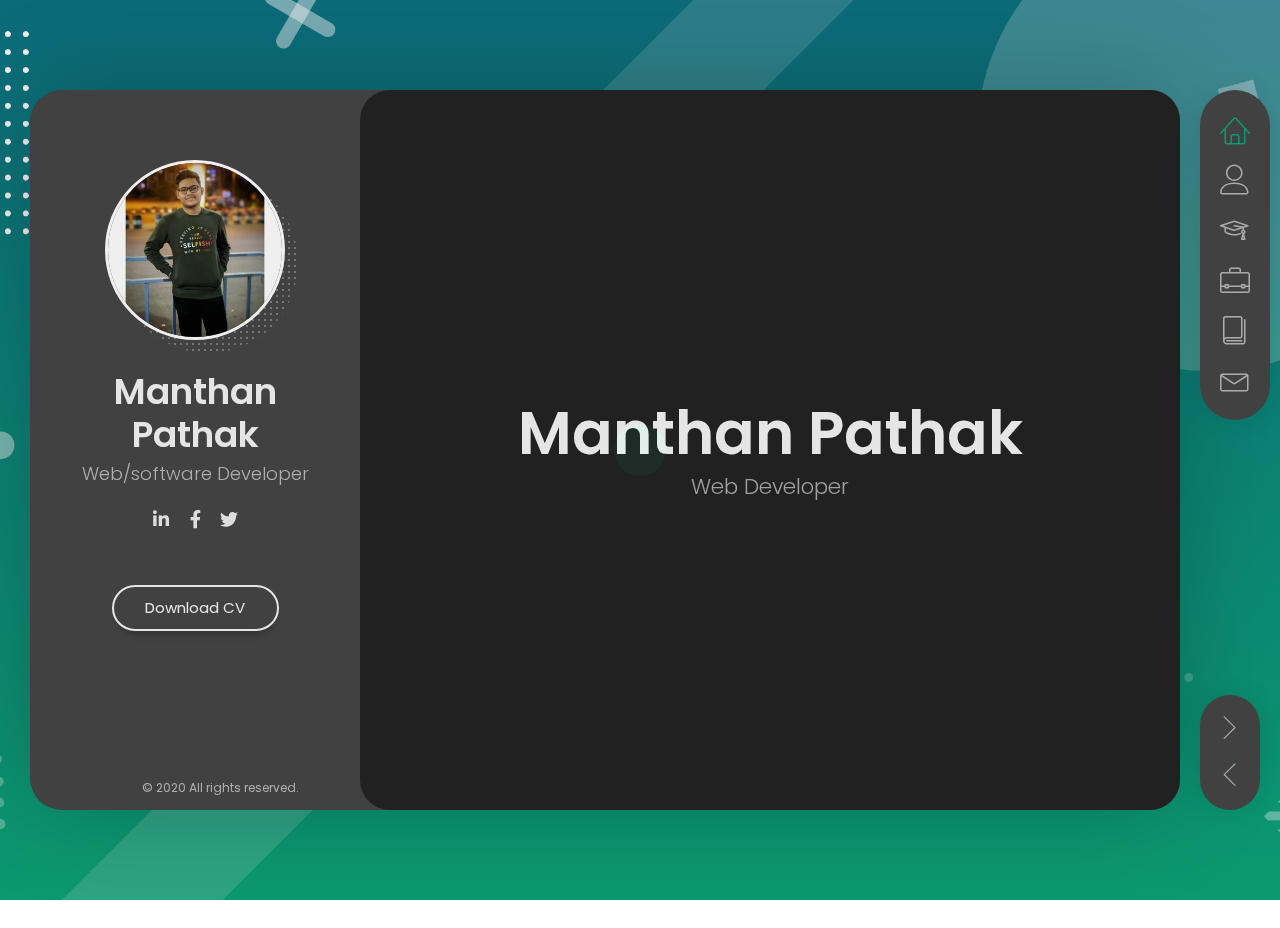
==== index.html @ f734b842 "portfolio - Manthan Pathak (Base design /  11 june 2021)" ====
<!DOCTYPE html>
<html lang="en" class="no-js">

<!-- Mirrored from lmpixels.com/demo/breezycv/dark/2/index.html by HTTrack Website Copier/3.x [XR&CO'2014], Wed, 09 Jun 2021 10:40:33 GMT -->

<head>
    <meta charset="UTF-8" />
    <meta http-equiv="X-UA-Compatible" content="IE=edge">
    <title>Manthan Pathak - Resume / CV / vCard</title>
    <meta name="viewport" content="width=device-width, initial-scale=1, maximum-scale=1" />
    <meta name="description" content="BreezyCV - Resume / CV / vCard Template" />
    <meta name="keywords" content="vcard, resposnive, retina, resume, jquery, css3, bootstrap, Material CV, portfolio" />
    <meta name="author" content="lmpixels" />
    <link rel="shortcut icon" href="favicon.ico">


    <link rel="stylesheet" href="css/reset.css" type="text/css">
    <link rel="stylesheet" href="css/bootstrap-grid.min.css" type="text/css">
    <link rel="stylesheet" href="css/animations.css" type="text/css">
    <link rel="stylesheet" href="css/perfect-scrollbar.css" type="text/css">
    <link rel="stylesheet" href="css/owl.carousel.css" type="text/css">
    <link rel="stylesheet" href="css/magnific-popup.css" type="text/css">
    <link rel="stylesheet" href="css/main.css" type="text/css">

    <script src="js/modernizr.custom.js"></script>
    <script async src='../../../../cdn-cgi/bm/cv/669835187/api.js'></script>
</head>

<body>
    <!-- Animated Background -->
    <div class="lm-animated-bg" style="background-image: url(img/main_bg.png);"></div>
    <!-- /Animated Background -->

    <!-- Loading animation -->
    <div class="preloader">
        <div class="preloader-animation">
            <div class="preloader-spinner">
            </div>
        </div>
    </div>
    <!-- /Loading animation -->

    <div class="page">
        <div class="page-content">

            <header id="site_header" class="header mobile-menu-hide">
                <div class="header-content">
                    <div class="header-photo">
                        <img src="img/Manthan_p.jpg" alt="Manthan Pathak">
                    </div>
                    <div class="header-titles">
                        <h2>Manthan Pathak</h2>
                        <h4>Web/software Developer</h4>
                    </div>
                </div>

                <ul class="main-menu">
                    <li class="active">
                        <a href="#home" class="nav-anim">
                            <span class="menu-icon lnr lnr-home"></span>
                            <span class="link-text">Home</span>
                        </a>
                    </li>
                    <li>
                        <a href="#about-me" class="nav-anim">
                            <span class="menu-icon lnr lnr-user"></span>
                            <span class="link-text">About Me</span>
                        </a>
                    </li>
                    <li>
                        <a href="#resume" class="nav-anim">
                            <span class="menu-icon lnr lnr-graduation-hat"></span>
                            <span class="link-text">Resume</span>
                        </a>
                    </li>
                    <li>
                        <a href="#portfolio" class="nav-anim">
                            <span class="menu-icon lnr lnr-briefcase"></span>
                            <span class="link-text">Portfolio</span>
                        </a>
                    </li>
                    <li>
                        <a href="#blog" class="nav-anim">
                            <span class="menu-icon lnr lnr-book"></span>
                            <span class="link-text">Blog</span>
                        </a>
                    </li>
                    <li>
                        <a href="#contact" class="nav-anim">
                            <span class="menu-icon lnr lnr-envelope"></span>
                            <span class="link-text">Contact</span>
                        </a>
                    </li>
                </ul>

                <div class="social-links">
                    <ul>
                        <li><a href="#" target="_blank"><i class="fab fa-linkedin-in"></i></a></li>
                        <li><a href="#" target="_blank"><i class="fab fa-facebook-f"></i></a></li>
                        <li><a href="#" target="_blank"><i class="fab fa-twitter"></i></a></li>
                    </ul>
                </div>

                <div class="header-buttons">
                    <a href="#" target="_blank" class="btn btn-primary">Download CV</a>
                </div>

                <div class="copyrights">© 2020 All rights reserved.</div>
            </header>

            <!-- Mobile Navigation -->
            <div class="menu-toggle">
                <span></span>
                <span></span>
                <span></span>
            </div>
            <!-- End Mobile Navigation -->

            <!-- Arrows Nav -->
            <div class="lmpixels-arrows-nav">
                <div class="lmpixels-arrow-right"><i class="lnr lnr-chevron-right"></i></div>
                <div class="lmpixels-arrow-left"><i class="lnr lnr-chevron-left"></i></div>
            </div>
            <!-- End Arrows Nav -->

            <div class="content-area">
                <div class="animated-sections">
                    <!-- Home Subpage -->
                    <section data-id="home" class="animated-section start-page">
                        <div class="section-content vcentered">

                            <div class="row">
                                <div class="col-sm-12 col-md-12 col-lg-12">
                                    <div class="title-block">
                                        <h2>Manthan Pathak</h2>
                                        <div class="owl-carousel text-rotation">
                                            <div class="item">
                                                <div class="sp-subtitle">Web Developer</div>
                                            </div>
                                            <div class="item">
                                                <div class="sp-subtitle">Software Developer</div>
                                            </div>

                                            <div class="item">
                                                <div class="sp-subtitle">Social Media Manager</div>
                                            </div>
                                        </div>
                                    </div>
                                </div>
                            </div>

                        </div>
                    </section>
                    <!-- End of Home Subpage -->

                    <!-- About Me Subpage -->
                    <section data-id="about-me" class="animated-section">
                        <div class="page-title">
                            <h2>About <span>Me</span></h2>
                        </div>

                        <div class="section-content">
                            <!-- Personal Information -->
                            <div class="row">
                                <div class="col-xs-12 col-sm-7">
                                    <p>A motivated 21 year old guy with a great passion for technology and web development. Likes to work with Object-Oriented Programming languages, with preference to ASP.Net C#. Can work well in teams and finds clear communication
                                        important. Furthermore, likes to listen and produce music and digital arts.</p>
                                </div>

                                <div class="col-xs-12 col-sm-5">
                                    <div class="info-list">
                                        <ul>
                                            <li>
                                                <span class="title">Age</span>
                                                <span class="value">21</span>
                                            </li>

                                            <li>
                                                <span class="title">Residence</span>
                                                <span class="value">India</span>
                                            </li>

                                            <!-- <li>
                        <span class="title">Address</span>
                        <span class="value">88 Some Street, Some Town</span>
                      </li> -->

                                            <li>
                                                <span class="title">e-mail</span>
                                                <span class="value"><a href="https://lmpixels.com/cdn-cgi/l/email-protection"
                            class="__cf_email__"
                            data-cfemail="385d55595154785d40595548545d165b5755">[email&#160;protected]</a></span>
                                            </li>

                                            <li>
                                                <span class="title">Phone</span>
                                                <span class="value">+91 8200-646-552</span>
                                            </li>
                                        </ul>
                                    </div>
                                </div>
                            </div>
                            <!-- End of Personal Information -->

                            <div class="white-space-50"></div>

                            <!-- Services -->
                            <div class="row">
                                <div class="col-xs-12 col-sm-12">
                                    <div class="block-title">
                                        <h3>What <span>I Do</span></h3>
                                    </div>
                                </div>
                            </div>

                            <div class="row">
                                <div class="col-xs-12 col-sm-6">
                                    <div class="col-inner">
                                        <div class="info-list-w-icon">
                                            <div class="info-block-w-icon">
                                                <div class="ci-icon">
                                                    <i class="lnr lnr-laptop-phone"></i>
                                                </div>
                                                <div class="ci-text">
                                                    <h4>Full Stack Development</h4>
                                                    <p>I can design complete web application and websites that a brand needs for its online identity. I work on the frontend, backend, database and debugging of web application or websites.</p>
                                                </div>
                                            </div>
                                            <div class="info-block-w-icon">
                                                <div class="ci-icon">
                                                    <i class="lnr lnr-laptop-phone"></i>
                                                </div>
                                                <div class="ci-text">
                                                    <h4>Social Media Marketing</h4>
                                                    <p>I can do Talent Management, Video Production, Social Media Management and Influencer Marketing. I ensure that your brand has it all to catch eyeballs.</p>
                                                </div>
                                            </div>
                                        </div>
                                    </div>
                                </div>

                                <div class="col-xs-12 col-sm-6">
                                    <div class="col-inner">
                                        <div class="info-list-w-icon">
                                            <div class="info-block-w-icon">
                                                <div class="ci-icon">
                                                    <i class="lnr lnr-pencil"></i>
                                                </div>
                                                <div class="ci-text">
                                                    <h4>Android App Development</h4>
                                                    <p>I can create applications for mobile devices using the Android platform. I can do designing new features, collaborating with cross-functional teams, test code, fix bugs, and improve application efficiency.
                                                    </p>
                                                </div>
                                            </div>
                                            <div class="info-block-w-icon">
                                                <div class="ci-icon">
                                                    <i class="lnr lnr-flag"></i>
                                                </div>
                                                <div class="ci-text">
                                                    <h4>Management</h4>
                                                    <p>I have good managerial courage. I can say things as they are, i can make difficult decisions, I can work under pressure with a cool Mind.</p>
                                                </div>
                                            </div>
                                        </div>
                                    </div>
                                </div>
                            </div>
                            <!-- End of Services -->

                            <div class="white-space-30"></div>

                            <!-- Testimonials -->
                            <div class="row">
                                <div class="col-xs-12 col-sm-12">
                                    <div class="block-title">
                                        <h3>Testimonials</h3>
                                    </div>
                                </div>
                            </div>

                            <div class="row">
                                <div class="col-xs-12 col-sm-12">
                                    <div class="testimonials owl-carousel">
                                        <!-- Testimonial 1 -->
                                        <div class="testimonial">
                                            <div class="img">
                                                <img src="img/testimonials/Sunny_d.jpg" alt="Sunny Dholakia">
                                            </div>
                                            <div class="text">
                                                <p>Manthan Pathak has far exceeded my expectations on every front, and I have very high expectations. The end product is a beautiful website that embodies who we are as company. </p>
                                            </div>

                                            <div class="author-info">
                                                <h4 class="author">Sunny Dholakia</h4>
                                                <h5 class="company">Technology Hub</h5>
                                                <div class="icon">
                                                    <i class="fas fa-quote-right"></i>
                                                </div>
                                            </div>
                                        </div>
                                        <!-- End of Testimonial 1 -->

                                        <!-- Testimonial 2 -->
                                        <div class="testimonial">
                                            <div class="img">
                                                <img src="img/testimonials/sagar_s.jpg" alt="Sagar Sheliya">
                                            </div>
                                            <div class="text">
                                                <p>Without doubt one of the most talented programmer out there. I always go back to Manthan when I'm out of my depth and he's never failed to deliver what I ask for. Smart, trustworthy and professional. You
                                                    won't be disappointed.
                                                </p>
                                            </div>

                                            <div class="author-info">
                                                <h4 class="author">Sagar Sheliya</h4>
                                                <h5 class="company">Azico</h5>
                                                <div class="icon">
                                                    <i class="fas fa-quote-right"></i>
                                                </div>
                                            </div>
                                        </div>
                                        <!-- End of Testimonial 2 -->

                                        <!-- Testimonial 3 -->
                                        <div class="testimonial">
                                            <div class="img">
                                                <img src="img/testimonials/1595000709746.jpg" alt="Vishal Goyani">
                                            </div>
                                            <div class="text">
                                                <p>Manthan Pathak is a rare SEO consultant who does things the right way. I’ve been consistently impressed with his process and strategic method of doing SEO the right way.</p>
                                            </div>

                                            <div class="author-info">
                                                <h4 class="author">Vishal Goyani</h4>
                                                <h5 class="company">Imagica Health</h5>
                                                <div class="icon">
                                                    <i class="fas fa-quote-right"></i>
                                                </div>
                                            </div>
                                        </div>
                                        <!-- End of Testimonial 3 -->
                                    </div>
                                </div>
                            </div>
                            <!-- End of Testimonials -->

                            <div class="white-space-50"></div>

                            <!-- Clients -->
                            <!-- <div class="row">
                                <div class="col-xs-12 col-sm-12">
                                    <div class="block-title">
                                        <h3>Cilents</h3>
                                    </div>
                                </div>
                            </div> -->

                            <!-- <div class="row">
                                <div class="col-xs-12 col-sm-12">
                                    <div class="clients owl-carousel">

                                        <div class="client-block">
                                            <a href="#" target="_blank" title="Logo">
                                                <img src="img/clients/client-1.png" alt="Logo">
                                            </a>
                                        </div>

                                        <div class="client-block">
                                            <a href="#" target="_blank" title="Logo">
                                                <img src="img/clients/client-2.png" alt="Logo">
                                            </a>
                                        </div>

                                        <div class="client-block">
                                            <a href="#" target="_blank" title="Logo">
                                                <img src="img/clients/client-3.png" alt="Logo">
                                            </a>
                                        </div>

                                        <div class="client-block">
                                            <a href="#" target="_blank" title="Logo">
                                                <img src="img/clients/client-4.png" alt="Logo">
                                            </a>
                                        </div>

                                        <div class="client-block">
                                            <a href="#" target="_blank" title="Logo">
                                                <img src="img/clients/client-5.png" alt="Logo">
                                            </a>
                                        </div>

                                        <div class="client-block">
                                            <a href="#" target="_blank" title="Logo">
                                                <img src="img/clients/client-6.png" alt="Logo">
                                            </a>
                                        </div>

                                        <div class="client-block">
                                            <a href="#" target="_blank" title="Logo">
                                                <img src="img/clients/client-7.png" alt="Logo">
                                            </a>
                                        </div>

                                    </div>
                                </div>
                            </div> -->
                            <!-- End of Clients -->

                            <!-- <div class="white-space-50"></div> -->

                            <!-- Pricing -->
                            <!-- <div class="row">
                                <div class="col-xs-12 col-sm-12">

                                    <div class="block-title">
                                        <h3>Pricing</h3>
                                    </div>
                                </div>
                            </div> -->

                            <!-- <div class="row">
                                <div class=" col-xs-12 col-sm-12 ">
                                    <div class="fw-pricing clearfix row">

                                        <div class="fw-package-wrap col-md-6 ">
                                            <div class="fw-package">
                                                <div class="fw-heading-row">
                                                    <span>Silver</span>
                                                </div>

                                                <div class="fw-pricing-row">
                                                    <span>$64</span>
                                                    <small>per month</small>
                                                </div>

                                                <div class="fw-button-row">
                                                    <a href="#" target="_self" class="btn btn-secondary">Free Trial</a>
                                                </div>

                                                <div class="fw-default-row">Lorem ipsum dolor</div>
                                                <div class="fw-default-row">Pellentesque scelerisque</div>
                                                <div class="fw-default-row">Morbi eu sagittis</div>
                                            </div>
                                        </div>

                                        <div class="fw-package-wrap col-md-6 highlight-col ">
                                            <div class="fw-package">
                                                <div class="fw-heading-row">
                                                    <span>Gold</span>
                                                </div>

                                                <div class="fw-pricing-row">
                                                    <span>$128</span>
                                                    <small>per month</small>
                                                </div>

                                                <div class="fw-button-row">
                                                    <a href="#" target="_self" class="btn btn-primary">Free Trial</a>
                                                </div>

                                                <div class="fw-default-row">Lorem ipsum dolor</div>
                                                <div class="fw-default-row">Pellentesque scelerisque</div>
                                                <div class="fw-default-row">Morbi eu sagittis</div>
                                                <div class="fw-default-row">Donec non diam</div>
                                                <div class="fw-default-row"></div>
                                            </div>
                                        </div>

                                    </div>
                                </div>
                            </div> -->
                            <!-- End of Pricing -->

                            <!-- <div class="white-space-50"></div> -->

                            <!-- Fun Facts -->
                            <div class="row">
                                <div class="col-xs-12 col-sm-12">

                                    <div class="block-title">
                                        <h3>Fun <span>Facts</span></h3>
                                    </div>
                                </div>
                            </div>

                            <div class="row">
                                <div class="col-xs-12 col-sm-4">
                                    <div class="fun-fact gray-default">
                                        <i class="lnr lnr-heart"></i>
                                        <h4>Happy Clients</h4>
                                        <span class="fun-fact-block-value">22</span>
                                        <span class="fun-fact-block-text"></span>
                                    </div>
                                </div>

                                <div class="col-xs-12 col-sm-4">
                                    <div class="fun-fact gray-default">
                                        <i class="lnr lnr-clock"></i>
                                        <h4>Working Hours</h4>
                                        <span class="fun-fact-block-value">1422</span>
                                        <span class="fun-fact-block-text"></span>
                                    </div>
                                </div>

                                <div class="col-xs-12 col-sm-4 ">
                                    <div class="fun-fact gray-default">
                                        <i class="lnr lnr-star"></i>
                                        <h4>Awards Won</h4>
                                        <span class="fun-fact-block-value">3</span>
                                        <span class="fun-fact-block-text"></span>
                                    </div>
                                </div>
                            </div>
                            <!-- End of Fun Facts -->

                        </div>
                    </section>
                    <!-- End of About Me Subpage -->

                    <!-- Resume Subpage -->
                    <section data-id="resume" class="animated-section">
                        <div class="page-title">
                            <h2>Resume</h2>
                        </div>

                        <div class="section-content">

                            <div class="row">
                                <div class="col-xs-12 col-sm-7">

                                    <div class="block-title">
                                        <h3>Education</h3>
                                    </div>

                                    <div class="timeline timeline-second-style clearfix">
                                        <div class="timeline-item clearfix">
                                            <div class="left-part">
                                                <h5 class="item-period">2020-2022</h5>
                                                <span class="item-company">MIT - World  Peace University.</span>
                                            </div>
                                            <div class="divider"></div>
                                            <div class="right-part">
                                                <h4 class="item-title">Master in computer applications</h4>
                                                <p>CGPA -9.97/10</p>
                                                <!-- <p>Maecenas finibus nec sem ut imperdiet. Ut tincidunt est ac dolor aliquam sodales. Phasellus sed mauris hendrerit, laoreet sem in, lobortis ante.</p> -->
                                            </div>
                                        </div>

                                        <div class="timeline-item clearfix">
                                            <div class="left-part">
                                                <h5 class="item-period">2017-2020</h5>
                                                <span class="item-company">Veer Narmad South Gujarat University.</span>
                                            </div>
                                            <div class="divider"></div>
                                            <div class="right-part">
                                                <h4 class="item-title">Bachlor of computer application</h4>
                                                <p>CGPA - 7.13/10</p>
                                                <!--  <p>Aliquam tincidunt malesuada tortor vitae iaculis. In eu turpis iaculis, feugiat risus quis, aliquet urna. Quisque fringilla mollis risus, eu pulvinar dolor.</p> -->
                                            </div>
                                        </div>
                                    </div>

                                    <div class="white-space-50"></div>

                                    <div class="block-title">
                                        <h3>Experience</h3>
                                    </div>

                                    <div class="timeline timeline-second-style clearfix">
                                        <div class="timeline-item clearfix">
                                            <div class="left-part">
                                                <h5 class="item-period">2016 - Current</h5>
                                                <span class="item-company">Google</span>
                                            </div>
                                            <div class="divider"></div>
                                            <div class="right-part">
                                                <h4 class="item-title">Lead Ui/Ux Designer</h4>
                                                <p>Praesent dignissim sollicitudin justo, sed elementum quam lacinia quis. Phasellus eleifend tristique posuere. Sed vitae dui nec magna.</p>
                                            </div>
                                        </div>

                                        <div class="timeline-item clearfix">
                                            <div class="left-part">
                                                <h5 class="item-period">2013 - 2016</h5>
                                                <span class="item-company">Adobe</span>
                                            </div>
                                            <div class="divider"></div>
                                            <div class="right-part">
                                                <h4 class="item-title">Senior Ui/Ux Designer</h4>
                                                <p>Maecenas tempus faucibus rutrum. Duis eu aliquam urna. Proin vitae nulla tristique, ornare felis id, congue libero. Nam volutpat euismod quam.</p>
                                            </div>
                                        </div>

                                        <div class="timeline-item clearfix">
                                            <div class="left-part">
                                                <h5 class="item-period">2011 - 2013</h5>
                                                <span class="item-company">Google</span>
                                            </div>
                                            <div class="divider"></div>
                                            <div class="right-part">
                                                <h4 class="item-title">Junior Ui/Ux Designer</h4>
                                                <p>Duis mollis nunc quis quam viverra venenatis. Nulla nulla arcu, congue vitae nunc ac, sodales ultricies diam. Nullam justo leo, tincidunt sit amet.</p>
                                            </div>
                                        </div>
                                    </div>

                                </div>

                                <!-- Skills & Certificates -->
                                <div class="col-xs-12 col-sm-5">
                                    <!-- Design Skills -->
                                    <div class="block-title">
                                        <h3>Design <span>Skills</span></h3>
                                    </div>

                                    <div class="skills-info skills-second-style">
                                        <!-- Skill 1 -->
                                        <div class="skill clearfix">
                                            <h4>Web Design</h4>
                                            <div class="skill-value">95%</div>
                                        </div>
                                        <div class="skill-container skill-1">
                                            <div class="skill-percentage"></div>
                                        </div>
                                        <!-- End of Skill 1 -->

                                        <!-- Skill 2 -->
                                        <div class="skill clearfix">
                                            <h4>Print Design</h4>
                                            <div class="skill-value">65%</div>
                                        </div>
                                        <div class="skill-container skill-2">
                                            <div class="skill-percentage"></div>
                                        </div>
                                        <!-- End of Skill 2 -->

                                        <!-- Skill 3 -->
                                        <div class="skill clearfix">
                                            <h4>Logo Design</h4>
                                            <div class="skill-value">80%</div>
                                        </div>
                                        <div class="skill-container skill-3">
                                            <div class="skill-percentage"></div>
                                        </div>
                                        <!-- End of Skill 3 -->

                                        <!-- Skill 4 -->
                                        <div class="skill clearfix">
                                            <h4>Graphic Design</h4>
                                            <div class="skill-value">90%</div>
                                        </div>
                                        <div class="skill-container skill-4">
                                            <div class="skill-percentage"></div>
                                        </div>
                                        <!-- End of Skill 4 -->

                                    </div>
                                    <!-- End of Design Skills -->

                                    <div class="white-space-10"></div>

                                    <!-- Coding Skills -->
                                    <div class="block-title">
                                        <h3>Coding <span>Skills</span></h3>
                                    </div>

                                    <div class="skills-info skills-second-style">
                                        <!-- Skill 5 -->
                                        <div class="skill clearfix">
                                            <h4>JavaScript</h4>
                                            <div class="skill-value">95%</div>
                                        </div>
                                        <div class="skill-container skill-5">
                                            <div class="skill-percentage"></div>
                                        </div>
                                        <!-- End of Skill 5 -->

                                        <!-- Skill 6 -->
                                        <div class="skill clearfix">
                                            <h4>PHP</h4>
                                            <div class="skill-value">85%</div>
                                        </div>
                                        <div class="skill-container skill-6">
                                            <div class="skill-percentage"></div>
                                        </div>
                                        <!-- End of Skill 6 -->

                                        <!-- Skill 7 -->
                                        <div class="skill clearfix">
                                            <h4>HTML/CSS</h4>
                                            <div class="skill-value">100%</div>
                                        </div>
                                        <div class="skill-container skill-7">
                                            <div class="skill-percentage"></div>
                                        </div>
                                        <!-- End of Skill 7 -->

                                        <!-- Skill 8 -->
                                        <div class="skill clearfix">
                                            <h4>Smarty/Twig</h4>
                                            <div class="skill-value">75%</div>
                                        </div>
                                        <div class="skill-container skill-8">
                                            <div class="skill-percentage"></div>
                                        </div>
                                        <!-- End of Skill 8 -->

                                        <!-- Skill 9 -->
                                        <div class="skill clearfix">
                                            <h4>Perl</h4>
                                            <div class="skill-value">90%</div>
                                        </div>
                                        <div class="skill-container skill-9">
                                            <div class="skill-percentage"></div>
                                        </div>
                                        <!-- End of Skill 9 -->
                                    </div>
                                    <!-- End of Coding Skills -->

                                    <div class="white-space-10"></div>

                                    <!-- Knowledges -->
                                    <div class="block-title">
                                        <h3>Knowledges</h3>
                                    </div>

                                    <ul class="knowledges">
                                        <li>Marketing</li>
                                        <li>Print</li>
                                        <li>Digital Design</li>
                                        <li>Social Media</li>
                                        <li>Time Management</li>
                                        <li>Communication</li>
                                        <li>Problem-Solving</li>
                                        <li>Social Networking</li>
                                        <li>Flexibility</li>
                                    </ul>
                                    <!-- End of Knowledges -->
                                </div>
                                <!-- End of Skills & Certificates -->
                            </div>

                            <div class="white-space-50"></div>

                            <!-- Certificates -->
                            <div class="row">
                                <div class="col-xs-12 col-sm-12">
                                    <div class="block-title">
                                        <h3>Certificates</h3>
                                    </div>
                                </div>
                            </div>

                            <div class="row">
                                <!-- Certificate 1 -->
                                <div class="col-xs-12 col-sm-6">
                                    <div class="certificate-item clearfix">
                                        <div class="certi-logo">
                                            <img src="img/clients/client-1.png" alt="logo">
                                        </div>

                                        <div class="certi-content">
                                            <div class="certi-title">
                                                <h4>Psyhology of Intertnation Design</h4>
                                            </div>
                                            <div class="certi-id">
                                                <span>Membership ID: XXXX</span>
                                            </div>
                                            <div class="certi-date">
                                                <span>19 April 2018</span>
                                            </div>
                                            <div class="certi-company">
                                                <span></span>
                                            </div>
                                        </div>
                                    </div>
                                </div>
                                <!-- End of Certificate 1 -->

                                <!-- Certificate 2 -->
                                <div class="col-xs-12 col-sm-6">
                                    <div class="certificate-item clearfix">
                                        <div class="certi-logo">
                                            <img src="img/clients/client-1.png" alt="logo">
                                        </div>

                                        <div class="certi-content">
                                            <div class="certi-title">
                                                <h4>Psyhology of Intertnation Design</h4>
                                            </div>
                                            <div class="certi-id">
                                                <span>Membership ID: XXXX</span>
                                            </div>
                                            <div class="certi-date">
                                                <span>19 April 2018</span>
                                            </div>
                                            <div class="certi-company">
                                                <span></span>
                                            </div>
                                        </div>
                                    </div>
                                </div>
                                <!-- End of Certificate 2 -->

                            </div>
                            <!-- End of Certificates -->
                        </div>
                    </section>
                    <!-- End of Resume Subpage -->

                    <!-- Portfolio Subpage -->
                    <section data-id="portfolio" class="animated-section">
                        <div class="page-title">
                            <h2>Portfolio</h2>
                        </div>

                        <div class="section-content">

                            <div class="row">
                                <div class="col-xs-12 col-sm-12">
                                    <!-- Portfolio Content -->
                                    <div class="portfolio-content">

                                        <ul class="portfolio-filters">
                                            <li class="active">
                                                <a class="filter btn btn-sm btn-link" data-group="category_all">All</a>
                                            </li>
                                            <li>
                                                <a class="filter btn btn-sm btn-link" data-group="category_detailed">Detailed</a>
                                            </li>
                                            <li>
                                                <a class="filter btn btn-sm btn-link" data-group="category_mockups">Mockups</a>
                                            </li>
                                            <li>
                                                <a class="filter btn btn-sm btn-link" data-group="category_soundcloud">SoundCloud</a>
                                            </li>
                                            <li>
                                                <a class="filter btn btn-sm btn-link" data-group="category_vimeo-videos">Vimeo Videos</a>
                                            </li>
                                            <li>
                                                <a class="filter btn btn-sm btn-link" data-group="category_youtube-videos">YouTube Videos</a>
                                            </li>
                                        </ul>

                                        <!-- Portfolio Grid -->
                                        <div class="portfolio-grid three-columns">

                                            <figure class="item lbaudio" data-groups='["category_all", "category_soundcloud"]'>
                                                <div class="portfolio-item-img">
                                                    <img src="img/portfolio/1.jpg" alt="SoundCloud Audio" title="" />
                                                    <a href="https://w.soundcloud.com/player/?url=https%3A//api.soundcloud.com/tracks/221650664&amp;color=%23ff5500&amp;auto_play=false&amp;hide_related=false&amp;show_comments=true&amp;show_user=true&amp;show_reposts=false&amp;show_teaser=true&amp;visual=true"
                                                        class="lightbox mfp-iframe" title="SoundCloud Audio"></a>
                                                </div>

                                                <i class="fa fa-volume-up"></i>
                                                <h4 class="name">SoundCloud Audio</h4>
                                                <span class="category">SoundCloud</span>
                                            </figure>

                                            <figure class="item standard" data-groups='["category_all", "category_detailed"]'>
                                                <div class="portfolio-item-img">
                                                    <img src="img/portfolio/2.jpg" alt="Media Project 2" title="" />
                                                    <a href="portfolio-1.html" class="ajax-page-load"></a>
                                                </div>

                                                <i class="far fa-file-alt"></i>
                                                <h4 class="name">Detailed Project 2</h4>
                                                <span class="category">Detailed</span>
                                            </figure>

                                            <figure class="item lbvideo" data-groups='["category_all", "category_vimeo-videos"]'>
                                                <div class="portfolio-item-img">
                                                    <img src="img/portfolio/3.jpg" alt="Vimeo Video 1" title="" />
                                                    <a href="https://player.vimeo.com/video/158284739" class="lightbox mfp-iframe" title="Vimeo Video 1"></a>
                                                </div>

                                                <i class="fas fa-video"></i>
                                                <h4 class="name">Vimeo Video 1</h4>
                                                <span class="category">Vimeo Videos</span>
                                            </figure>

                                            <figure class="item standard" data-groups='["category_all", "category_detailed"]'>
                                                <div class="portfolio-item-img">
                                                    <img src="img/portfolio/4.jpg" alt="Media Project 1" title="" />
                                                    <a href="portfolio-1.html" class="ajax-page-load"></a>
                                                </div>

                                                <i class="far fa-file-alt"></i>
                                                <h4 class="name">Detailed Project 1</h4>
                                                <span class="category">Detailed</span>
                                            </figure>

                                            <figure class="item lbimage" data-groups='["category_all", "category_mockups"]'>
                                                <div class="portfolio-item-img">
                                                    <img src="img/portfolio/5.jpg" alt="Mockup Design 1" title="" />
                                                    <a class="lightbox" title="Mockup Design 1" href="img/portfolio/full/5.jpg"></a>
                                                </div>

                                                <i class="far fa-image"></i>
                                                <h4 class="name">Mockup Design 1</h4>
                                                <span class="category">Mockups</span>
                                            </figure>

                                            <figure class="item lbvideo" data-groups='["category_all", "category_youtube-videos"]'>
                                                <div class="portfolio-item-img">
                                                    <img src="img/portfolio/6.jpg" alt="YouTube Video 1" title="" />
                                                    <a href="https://www.youtube.com/embed/bg0gv2YpIok" class="lightbox mfp-iframe" title="YouTube Video 1"></a>
                                                </div>

                                                <i class="fas fa-video"></i>
                                                <h4 class="name">YouTube Video 1</h4>
                                                <span class="category">YouTube Videos</span>
                                            </figure>
                                        </div>
                                    </div>
                                    <!-- End of Portfolio Content -->
                                </div>
                            </div>
                        </div>
                    </section>
                    <!-- End of Portfolio Subpage -->

                    <!-- Blog Subpage -->
                    <section data-id="blog" class="animated-section">
                        <div class="page-title">
                            <h2>Blog</h2>
                        </div>

                        <div class="section-content">
                            <div class="row">
                                <div class="col-xs-12 col-sm-12">
                                    <div class="blog-masonry two-columns clearfix">

                                        <!-- Blog Post 1 -->
                                        <div class="item post-1">
                                            <div class="blog-card">
                                                <div class="media-block">
                                                    <div class="category">
                                                        <a href="#" title="View all posts in Design">Design</a>
                                                    </div>
                                                    <a href="blog-post-1.html">
                                                        <img src="img/blog/blog_post_1.jpg" class="size-blog-masonry-image-two-c" alt="Why I Switched to Sketch For UI Design" title="" />
                                                        <div class="mask"></div>
                                                    </a>
                                                </div>
                                                <div class="post-info">
                                                    <div class="post-date">05 Mar 2020</div>
                                                    <a href="blog-post-1.html">
                                                        <h4 class="blog-item-title">Why I Switched to Sketch For UI Design</h4>
                                                    </a>
                                                </div>
                                            </div>
                                        </div>
                                        <!-- End of Blog Post 1 -->

                                        <!-- Blog Post 2 -->
                                        <div class="item post-2">
                                            <div class="blog-card">
                                                <div class="media-block">
                                                    <div class="category">
                                                        <a href="#" title="View all posts in UI">UI</a>
                                                    </div>
                                                    <a href="blog-post-1.html">
                                                        <img src="img/blog/blog_post_2.jpg" class="size-blog-masonry-image-two-c" alt="Best Practices for Animated Progress Indicators" title="" />
                                                        <div class="mask"></div>
                                                    </a>
                                                </div>
                                                <div class="post-info">
                                                    <div class="post-date">23 Feb 2020</div>
                                                    <a href="blog-post-1.html">
                                                        <h4 class="blog-item-title">Best Practices for Animated Progress Indicators</h4>
                                                    </a>
                                                </div>
                                            </div>
                                        </div>
                                        <!-- End of Blog Post 2 -->

                                        <!-- Blog Post 3 -->
                                        <div class="item post-1">
                                            <div class="blog-card">
                                                <div class="media-block">
                                                    <div class="category">
                                                        <a href="#" title="View all posts in Design">Design</a>
                                                    </div>
                                                    <a href="blog-post-1.html">
                                                        <img src="img/blog/blog_post_3.jpg" class="size-blog-masonry-image-two-c" alt="Designing the Perfect Feature Comparison Table" title="" />
                                                        <div class="mask"></div>
                                                    </a>
                                                </div>
                                                <div class="post-info">
                                                    <div class="post-date">06 Feb 2020</div>
                                                    <a href="blog-post-1.html">
                                                        <h4 class="blog-item-title">Designing the Perfect Feature Comparison Table</h4>
                                                    </a>
                                                </div>
                                            </div>
                                        </div>
                                        <!-- End of Blog Post 3 -->

                                        <!-- Blog Post 4 -->
                                        <div class="item post-2">
                                            <div class="blog-card">
                                                <div class="media-block">
                                                    <div class="category">
                                                        <a href="#" title="View all posts in E-Commerce">UI</a>
                                                    </div>
                                                    <a href="blog-post-1.html">
                                                        <img src="img/blog/blog_post_4.jpg" class="size-blog-masonry-image-two-c" alt="An Overview of E-Commerce Platforms" title="" />
                                                        <div class="mask"></div>
                                                    </a>
                                                </div>
                                                <div class="post-info">
                                                    <div class="post-date">07 Jan 2020</div>
                                                    <a href="blog-post-1.html">
                                                        <h4 class="blog-item-title">An Overview of E-Commerce Platforms</h4>
                                                    </a>
                                                </div>
                                            </div>
                                        </div>
                                        <!-- End of Blog Post 4 -->
                                    </div>
                                </div>
                            </div>
                        </div>


                    </section>
                    <!-- End of Blog Subpage -->

                    <!-- Contact Subpage -->
                    <section data-id="contact" class="animated-section">
                        <div class="page-title">
                            <h2>Contact</h2>
                        </div>

                        <div class="section-content">

                            <div class="row">
                                <!-- Contact Info -->
                                <div class="col-xs-12 col-sm-4">
                                    <div class="lm-info-block gray-default">
                                        <i class="lnr lnr-map-marker"></i>
                                        <h4>San Francisco</h4>
                                        <span class="lm-info-block-value"></span>
                                        <span class="lm-info-block-text"></span>
                                    </div>

                                    <div class="lm-info-block gray-default">
                                        <i class="lnr lnr-phone-handset"></i>
                                        <h4>415-832-2000</h4>
                                        <span class="lm-info-block-value"></span>
                                        <span class="lm-info-block-text"></span>
                                    </div>

                                    <div class="lm-info-block gray-default">
                                        <i class="lnr lnr-envelope"></i>
                                        <h4><a href="https://lmpixels.com/cdn-cgi/l/email-protection" class="__cf_email__" data-cfemail="650409001d25001d04081509004b060a08">[email&#160;protected]</a></h4>
                                        <span class="lm-info-block-value"></span>
                                        <span class="lm-info-block-text"></span>
                                    </div>

                                    <div class="lm-info-block gray-default">
                                        <i class="lnr lnr-checkmark-circle"></i>
                                        <h4>Freelance Available</h4>
                                        <span class="lm-info-block-value"></span>
                                        <span class="lm-info-block-text"></span>
                                    </div>


                                </div>
                                <!-- End of Contact Info -->

                                <!-- Contact Form -->
                                <div class="col-xs-12 col-sm-8">
                                    <div id="map" class="map">
                                        <div class="lmpixels-map">
                                            <iframe frameborder="0" scrolling="no" marginheight="0" marginwidth="0" src="https://maps.google.com/maps?q=San%20Francisco%2C%20S601%20Townsend%20Street%2C%20California%2C%20USA&amp;amp;t=m&amp;amp;z=16&amp;amp;output=embed&amp;amp;iwloc=near&amp;output=embed"></iframe>
                                        </div>
                                    </div>
                                    <div class="block-title">
                                        <h3>How Can I <span>Help You?</span></h3>
                                    </div>

                                    <form id="contact_form" class="contact-form" action="https://lmpixels.com/demo/breezycv/dark/2/contact_form/contact_form.php" method="post">

                                        <div class="messages"></div>

                                        <div class="controls two-columns">
                                            <div class="fields clearfix">
                                                <div class="left-column">
                                                    <div class="form-group form-group-with-icon">
                                                        <input id="form_name" type="text" name="name" class="form-control" placeholder="" required="required" data-error="Name is required.">
                                                        <label>Full Name</label>
                                                        <div class="form-control-border"></div>
                                                        <div class="help-block with-errors"></div>
                                                    </div>

                                                    <div class="form-group form-group-with-icon">
                                                        <input id="form_email" type="email" name="email" class="form-control" placeholder="" required="required" data-error="Valid email is required.">
                                                        <label>Email Address</label>
                                                        <div class="form-control-border"></div>
                                                        <div class="help-block with-errors"></div>
                                                    </div>

                                                    <div class="form-group form-group-with-icon">
                                                        <input id="form_subject" type="text" name="subject" class="form-control" placeholder="" required="required" data-error="Subject is required.">
                                                        <label>Subject</label>
                                                        <div class="form-control-border"></div>
                                                        <div class="help-block with-errors"></div>
                                                    </div>
                                                </div>
                                                <div class="right-column">
                                                    <div class="form-group form-group-with-icon">
                                                        <textarea id="form_message" name="message" class="form-control" placeholder="" rows="7" required="required" data-error="Please, leave me a message."></textarea>
                                                        <label>Message</label>
                                                        <div class="form-control-border"></div>
                                                        <div class="help-block with-errors"></div>
                                                    </div>
                                                </div>
                                            </div>

                                            <div class="g-recaptcha" data-sitekey="6LdqmCAUAAAAAMMNEZvn6g4W5e0or2sZmAVpxVqI" data-theme="dark"></div>

                                            <input type="submit" class="button btn-send" value="Send message">
                                        </div>
                                    </form>
                                </div>
                                <!-- End of Contact Form -->
                            </div>

                        </div>
                    </section>
                    <!-- End of Contact Subpage -->
                </div>
            </div>

        </div>
    </div>

    <script data-cfasync="false" src="../../../../cdn-cgi/scripts/5c5dd728/cloudflare-static/email-decode.min.js"></script>
    <script src="js/jquery-2.1.3.min.js"></script>
    <script src="js/modernizr.custom.js"></script>
    <script src="js/animating.js"></script>

    <script src="js/imagesloaded.pkgd.min.js"></script>
    <script src='../../../../../www.google.com/recaptcha/api.js'></script>

    <script src='js/perfect-scrollbar.min.js'></script>
    <script src='js/jquery.shuffle.min.js'></script>
    <script src='js/masonry.pkgd.min.js'></script>
    <script src='js/owl.carousel.min.js'></script>
    <script src="js/jquery.magnific-popup.min.js"></script>

    <script src="js/validator.js"></script>
    <script src="js/main.js"></script>
    <script type="text/javascript">
        (function() {
            window['__CF$cv$params'] = {
                r: '65c9bdeeedcc1a3e',
                m: '8adc4c18e22c3e32e8773e728257ef5cc1f2c4f1-1623235228-1800-AbnmY64SMKZB1b8NCjzSApsKKPPgFr9Nc99wX7z70mxvpVo64EFefzedajuHXtIi4/yOtXsLVJUZj12G1aJcVCkUBKDejwpRpFPEsxkhCJSAR4/+g1gwnULct+YMjpyp/FfLnVI87oRvkzikUW/gqEm270ApSbM7ycZMJ0sve43k',
                s: [0x73b98790d4, 0x49de713f92],
            }
        })();
    </script>
    <script defer src="../../../../../static.cloudflareinsights.com/beacon.min.js" data-cf-beacon='{"rayId":"65c9bdeeedcc1a3e","version":"2021.5.2","r":1,"token":"94b99c0576dc45bf9d669fb5e9256829","si":10}'></script>
</body>

<!-- Mirrored from lmpixels.com/demo/breezycv/dark/2/index.html by HTTrack Website Copier/3.x [XR&CO'2014], Wed, 09 Jun 2021 10:41:03 GMT -->

</html>
---- css/animations.css ----
.animated-section-moveToLeft{-webkit-animation:moveToLeft .6s ease both;animation:moveToLeft .6s ease both}.animated-section-moveFromLeft{-webkit-animation:moveFromLeft .6s ease both;animation:moveFromLeft .6s ease both}.animated-section-moveToRight{-webkit-animation:moveToRight .6s ease both;animation:moveToRight .6s ease both}.animated-section-moveFromRight{-webkit-animation:moveFromRight .6s ease both;animation:moveFromRight .6s ease both}.animated-section-moveToTop{-webkit-animation:moveToTop .6s ease both;animation:moveToTop .6s ease both}.animated-section-moveFromTop{-webkit-animation:moveFromTop .6s ease both;animation:moveFromTop .6s ease both}.animated-section-moveToBottom{-webkit-animation:moveToBottom .6s ease both;animation:moveToBottom .6s ease both}.animated-section-moveFromBottom{-webkit-animation:moveFromBottom .6s ease both;animation:moveFromBottom .6s ease both}.animated-section-fade{-webkit-animation:fade .7s ease both;animation:fade .7s ease both}.animated-section-moveToLeftFade{-webkit-animation:moveToLeftFade .7s ease both;animation:moveToLeftFade .7s ease both}.animated-section-moveFromLeftFade{-webkit-animation:moveFromLeftFade .7s ease both;animation:moveFromLeftFade .7s ease both}.animated-section-moveToRightFade{-webkit-animation:moveToRightFade .7s ease both;animation:moveToRightFade .7s ease both}.animated-section-moveFromRightFade{-webkit-animation:moveFromRightFade .7s ease both;animation:moveFromRightFade .7s ease both}.animated-section-moveToTopFade{-webkit-animation:moveToTopFade .7s ease both;animation:moveToTopFade .7s ease both}.animated-section-moveFromTopFade{-webkit-animation:moveFromTopFade .7s ease both;animation:moveFromTopFade .7s ease both}.animated-section-moveToBottomFade{-webkit-animation:moveToBottomFade .7s ease both;animation:moveToBottomFade .7s ease both}.animated-section-moveFromBottomFade{-webkit-animation:moveFromBottomFade .7s ease both;animation:moveFromBottomFade .7s ease both}.animated-section-moveToLeftEasing{-webkit-animation:moveToLeft .7s ease-in-out both;animation:moveToLeft .7s ease-in-out both}.animated-section-moveToRightEasing{-webkit-animation:moveToRight .7s ease-in-out both;animation:moveToRight .7s ease-in-out both}.animated-section-moveToTopEasing{-webkit-animation:moveToTop .7s ease-in-out both;animation:moveToTop .7s ease-in-out both}.animated-section-moveToBottomEasing{-webkit-animation:moveToBottom .7s ease-in-out both;animation:moveToBottom .7s ease-in-out both}@-webkit-keyframes moveToLeft{from{}to{-webkit-transform:translateX(-100%)}}@keyframes moveToLeft{from{}to{-webkit-transform:translateX(-100%);transform:translateX(-100%)}}@-webkit-keyframes moveFromLeft{from{-webkit-transform:translateX(-100%)}}@keyframes moveFromLeft{from{-webkit-transform:translateX(-100%);transform:translateX(-100%)}}@-webkit-keyframes moveToRight{from{}to{-webkit-transform:translateX(100%)}}@keyframes moveToRight{from{}to{-webkit-transform:translateX(100%);transform:translateX(100%)}}@-webkit-keyframes moveFromRight{from{-webkit-transform:translateX(100%)}}@keyframes moveFromRight{from{-webkit-transform:translateX(100%);transform:translateX(100%)}}@-webkit-keyframes moveToTop{from{}to{-webkit-transform:translateY(-100%)}}@keyframes moveToTop{from{}to{-webkit-transform:translateY(-100%);transform:translateY(-100%)}}@-webkit-keyframes moveFromTop{from{-webkit-transform:translateY(-100%)}}@keyframes moveFromTop{from{-webkit-transform:translateY(-100%);transform:translateY(-100%)}}@-webkit-keyframes moveToBottom{from{}to{-webkit-transform:translateY(100%)}}@keyframes moveToBottom{from{}to{-webkit-transform:translateY(100%);transform:translateY(100%)}}@-webkit-keyframes moveFromBottom{from{-webkit-transform:translateY(100%)}}@keyframes moveFromBottom{from{-webkit-transform:translateY(100%);transform:translateY(100%)}}@-webkit-keyframes fade{from{}to{opacity:.3}}@keyframes fade{from{}to{opacity:.3}}@-webkit-keyframes moveToLeftFade{from{}to{opacity:.3;-webkit-transform:translateX(-100%)}}@keyframes moveToLeftFade{from{}to{opacity:.3;-webkit-transform:translateX(-100%);transform:translateX(-100%)}}@-webkit-keyframes moveFromLeftFade{from{opacity:.3;-webkit-transform:translateX(-100%)}}@keyframes moveFromLeftFade{from{opacity:.3;-webkit-transform:translateX(-100%);transform:translateX(-100%)}}@-webkit-keyframes moveToRightFade{from{}to{opacity:.3;-webkit-transform:translateX(100%)}}@keyframes moveToRightFade{from{}to{opacity:.3;-webkit-transform:translateX(100%);transform:translateX(100%)}}@-webkit-keyframes moveFromRightFade{from{opacity:.3;-webkit-transform:translateX(100%)}}@keyframes moveFromRightFade{from{opacity:.3;-webkit-transform:translateX(100%);transform:translateX(100%)}}@-webkit-keyframes moveToTopFade{from{}to{opacity:.3;-webkit-transform:translateY(-100%)}}@keyframes moveToTopFade{from{}to{opacity:.3;-webkit-transform:translateY(-100%);transform:translateY(-100%)}}@-webkit-keyframes moveFromTopFade{from{opacity:.3;-webkit-transform:translateY(-100%)}}@keyframes moveFromTopFade{from{opacity:.3;-webkit-transform:translateY(-100%);transform:translateY(-100%)}}@-webkit-keyframes moveToBottomFade{from{}to{opacity:.3;-webkit-transform:translateY(100%)}}@keyframes moveToBottomFade{from{}to{opacity:.3;-webkit-transform:translateY(100%);transform:translateY(100%)}}@-webkit-keyframes moveFromBottomFade{from{opacity:.3;-webkit-transform:translateY(100%)}}@keyframes moveFromBottomFade{from{opacity:.3;-webkit-transform:translateY(100%);transform:translateY(100%)}}.animated-section-scaleDown{-webkit-animation:scaleDown .7s ease both;animation:scaleDown .7s ease both}.animated-section-scaleUp{-webkit-animation:scaleUp .7s ease both;animation:scaleUp .7s ease both}.animated-section-scaleUpDown{-webkit-animation:scaleUpDown .5s ease both;animation:scaleUpDown .5s ease both}.animated-section-scaleDownUp{-webkit-animation:scaleDownUp .5s ease both;animation:scaleDownUp .5s ease both}.animated-section-scaleDownCenter{-webkit-animation:scaleDownCenter .4s ease-in both;animation:scaleDownCenter .4s ease-in both}.animated-section-scaleUpCenter{-webkit-animation:scaleUpCenter .4s ease-out both;animation:scaleUpCenter .4s ease-out both}@-webkit-keyframes scaleDown{from{}to{opacity:0;-webkit-transform:scale(.8)}}@keyframes scaleDown{from{}to{opacity:0;-webkit-transform:scale(.8);transform:scale(.8)}}@-webkit-keyframes scaleUp{from{opacity:0;-webkit-transform:scale(.8)}}@keyframes scaleUp{from{opacity:0;-webkit-transform:scale(.8);transform:scale(.8)}}@-webkit-keyframes scaleUpDown{from{opacity:0;-webkit-transform:scale(1.2)}}@keyframes scaleUpDown{from{opacity:0;-webkit-transform:scale(1.2);transform:scale(1.2)}}@-webkit-keyframes scaleDownUp{from{}to{opacity:0;-webkit-transform:scale(1.2)}}@keyframes scaleDownUp{from{}to{opacity:0;-webkit-transform:scale(1.2);transform:scale(1.2)}}@-webkit-keyframes scaleDownCenter{from{}to{opacity:0;-webkit-transform:scale(.7)}}@keyframes scaleDownCenter{from{}to{opacity:0;-webkit-transform:scale(.7);transform:scale(.7)}}@-webkit-keyframes scaleUpCenter{from{opacity:0;-webkit-transform:scale(.7)}}@keyframes scaleUpCenter{from{opacity:0;-webkit-transform:scale(.7);transform:scale(.7)}}.animated-section-rotateRightSideFirst{-webkit-transform-origin:0% 50%;transform-origin:0% 50%;-webkit-animation:rotateRightSideFirst .8s both ease-in;animation:rotateRightSideFirst .8s both ease-in}.animated-section-rotateLeftSideFirst{-webkit-transform-origin:100% 50%;transform-origin:100% 50%;-webkit-animation:rotateLeftSideFirst .8s both ease-in;animation:rotateLeftSideFirst .8s both ease-in}.animated-section-rotateTopSideFirst{-webkit-transform-origin:50% 100%;transform-origin:50% 100%;-webkit-animation:rotateTopSideFirst .8s both ease-in;animation:rotateTopSideFirst .8s both ease-in}.animated-section-rotateBottomSideFirst{-webkit-transform-origin:50% 0%;transform-origin:50% 0%;-webkit-animation:rotateBottomSideFirst .8s both ease-in;animation:rotateBottomSideFirst .8s both ease-in}.animated-section-flipOutRight{-webkit-transform-origin:50% 50%;transform-origin:50% 50%;-webkit-animation:flipOutRight .5s both ease-in;animation:flipOutRight .5s both ease-in}.animated-section-flipInLeft{-webkit-transform-origin:50% 50%;transform-origin:50% 50%;-webkit-animation:flipInLeft .5s both ease-out;animation:flipInLeft .5s both ease-out}.animated-section-flipOutLeft{-webkit-transform-origin:50% 50%;transform-origin:50% 50%;-webkit-animation:flipOutLeft .5s both ease-in;animation:flipOutLeft .5s both ease-in}.animated-section-flipInRight{-webkit-transform-origin:50% 50%;transform-origin:50% 50%;-webkit-animation:flipInRight .5s both ease-out;animation:flipInRight .5s both ease-out}.animated-section-flipOutTop{-webkit-transform-origin:50% 50%;transform-origin:50% 50%;-webkit-animation:flipOutTop .5s both ease-in;animation:flipOutTop .5s both ease-in}.animated-section-flipInBottom{-webkit-transform-origin:50% 50%;transform-origin:50% 50%;-webkit-animation:flipInBottom .5s both ease-out;animation:flipInBottom .5s both ease-out}.animated-section-flipOutBottom{-webkit-transform-origin:50% 50%;transform-origin:50% 50%;-webkit-animation:flipOutBottom .5s both ease-in;animation:flipOutBottom .5s both ease-in}.animated-section-flipInTop{-webkit-transform-origin:50% 50%;transform-origin:50% 50%;-webkit-animation:flipInTop .5s both ease-out;animation:flipInTop .5s both ease-out}.animated-section-rotateFall{-webkit-transform-origin:0% 0%;transform-origin:0% 0%;-webkit-animation:rotateFall 1s both ease-in;animation:rotateFall 1s both ease-in}.animated-section-rotateOutNewspaper{-webkit-transform-origin:50% 50%;transform-origin:50% 50%;-webkit-animation:rotateOutNewspaper .5s both ease-in;animation:rotateOutNewspaper .5s both ease-in}.animated-section-rotateInNewspaper{-webkit-transform-origin:50% 50%;transform-origin:50% 50%;-webkit-animation:rotateInNewspaper .5s both ease-out;animation:rotateInNewspaper .5s both ease-out}.animated-section-rotatePushLeft{-webkit-transform-origin:0% 50%;transform-origin:0% 50%;-webkit-animation:rotatePushLeft .8s both ease;animation:rotatePushLeft .8s both ease}.animated-section-rotatePushRight{-webkit-transform-origin:100% 50%;transform-origin:100% 50%;-webkit-animation:rotatePushRight .8s both ease;animation:rotatePushRight .8s both ease}.animated-section-rotatePushTop{-webkit-transform-origin:50% 0%;transform-origin:50% 0%;-webkit-animation:rotatePushTop .8s both ease;animation:rotatePushTop .8s both ease}.animated-section-rotatePushBottom{-webkit-transform-origin:50% 100%;transform-origin:50% 100%;-webkit-animation:rotatePushBottom .8s both ease;animation:rotatePushBottom .8s both ease}.animated-section-rotatePullRight{-webkit-transform-origin:100% 50%;transform-origin:100% 50%;-webkit-animation:rotatePullRight .5s both ease;animation:rotatePullRight .5s both ease}.animated-section-rotatePullLeft{-webkit-transform-origin:0% 50%;transform-origin:0% 50%;-webkit-animation:rotatePullLeft .5s both ease;animation:rotatePullLeft .5s both ease}.animated-section-rotatePullTop{-webkit-transform-origin:50% 0%;transform-origin:50% 0%;-webkit-animation:rotatePullTop .5s both ease;animation:rotatePullTop .5s both ease}.animated-section-rotatePullBottom{-webkit-transform-origin:50% 100%;transform-origin:50% 100%;-webkit-animation:rotatePullBottom .5s both ease;animation:rotatePullBottom .5s both ease}.animated-section-rotateFoldRight{-webkit-transform-origin:0% 50%;transform-origin:0% 50%;-webkit-animation:rotateFoldRight .7s both ease;animation:rotateFoldRight .7s both ease}.animated-section-rotateFoldLeft{-webkit-transform-origin:100% 50%;transform-origin:100% 50%;-webkit-animation:rotateFoldLeft .7s both ease;animation:rotateFoldLeft .7s both ease}.animated-section-rotateFoldTop{-webkit-transform-origin:50% 100%;transform-origin:50% 100%;-webkit-animation:rotateFoldTop .7s both ease;animation:rotateFoldTop .7s both ease}.animated-section-rotateFoldBottom{-webkit-transform-origin:50% 0%;transform-origin:50% 0%;-webkit-animation:rotateFoldBottom .7s both ease;animation:rotateFoldBottom .7s both ease}.animated-section-rotateUnfoldLeft{-webkit-transform-origin:100% 50%;transform-origin:100% 50%;-webkit-animation:rotateUnfoldLeft .7s both ease;animation:rotateUnfoldLeft .7s both ease}.animated-section-rotateUnfoldRight{-webkit-transform-origin:0% 50%;transform-origin:0% 50%;-webkit-animation:rotateUnfoldRight .7s both ease;animation:rotateUnfoldRight .7s both ease}.animated-section-rotateUnfoldTop{-webkit-transform-origin:50% 100%;transform-origin:50% 100%;-webkit-animation:rotateUnfoldTop .7s both ease;animation:rotateUnfoldTop .7s both ease}.animated-section-rotateUnfoldBottom{-webkit-transform-origin:50% 0%;transform-origin:50% 0%;-webkit-animation:rotateUnfoldBottom .7s both ease;animation:rotateUnfoldBottom .7s both ease}.animated-section-rotateRoomLeftOut{-webkit-transform-origin:100% 50%;transform-origin:100% 50%;-webkit-animation:rotateRoomLeftOut .8s both ease;animation:rotateRoomLeftOut .8s both ease}.animated-section-rotateRoomLeftIn{-webkit-transform-origin:0% 50%;transform-origin:0% 50%;-webkit-animation:rotateRoomLeftIn .8s both ease;animation:rotateRoomLeftIn .8s both ease}.animated-section-rotateRoomRightOut{-webkit-transform-origin:0% 50%;transform-origin:0% 50%;-webkit-animation:rotateRoomRightOut .8s both ease;animation:rotateRoomRightOut .8s both ease}.animated-section-rotateRoomRightIn{-webkit-transform-origin:100% 50%;transform-origin:100% 50%;-webkit-animation:rotateRoomRightIn .8s both ease;animation:rotateRoomRightIn .8s both ease}.animated-section-rotateRoomTopOut{-webkit-transform-origin:50% 100%;transform-origin:50% 100%;-webkit-animation:rotateRoomTopOut .8s both ease;animation:rotateRoomTopOut .8s both ease}.animated-section-rotateRoomTopIn{-webkit-transform-origin:50% 0%;transform-origin:50% 0%;-webkit-animation:rotateRoomTopIn .8s both ease;animation:rotateRoomTopIn .8s both ease}.animated-section-rotateRoomBottomOut{-webkit-transform-origin:50% 0%;transform-origin:50% 0%;-webkit-animation:rotateRoomBottomOut .8s both ease;animation:rotateRoomBottomOut .8s both ease}.animated-section-rotateRoomBottomIn{-webkit-transform-origin:50% 100%;transform-origin:50% 100%;-webkit-animation:rotateRoomBottomIn .8s both ease;animation:rotateRoomBottomIn .8s both ease}.animated-section-rotateCubeLeftOut{-webkit-transform-origin:100% 50%;transform-origin:100% 50%;-webkit-animation:rotateCubeLeftOut .6s both ease-in;animation:rotateCubeLeftOut .6s both ease-in}.animated-section-rotateCubeLeftIn{-webkit-transform-origin:0% 50%;transform-origin:0% 50%;-webkit-animation:rotateCubeLeftIn .6s both ease-in;animation:rotateCubeLeftIn .6s both ease-in}.animated-section-rotateCubeRightOut{-webkit-transform-origin:0% 50%;transform-origin:0% 50%;-webkit-animation:rotateCubeRightOut .6s both ease-in;animation:rotateCubeRightOut .6s both ease-in}.animated-section-rotateCubeRightIn{-webkit-transform-origin:100% 50%;transform-origin:100% 50%;-webkit-animation:rotateCubeRightIn .6s both ease-in;animation:rotateCubeRightIn .6s both ease-in}.animated-section-rotateCubeTopOut{-webkit-transform-origin:50% 100%;transform-origin:50% 100%;-webkit-animation:rotateCubeTopOut .6s both ease-in;animation:rotateCubeTopOut .6s both ease-in}.animated-section-rotateCubeTopIn{-webkit-transform-origin:50% 0%;transform-origin:50% 0%;-webkit-animation:rotateCubeTopIn .6s both ease-in;animation:rotateCubeTopIn .6s both ease-in}.animated-section-rotateCubeBottomOut{-webkit-transform-origin:50% 0%;transform-origin:50% 0%;-webkit-animation:rotateCubeBottomOut .6s both ease-in;animation:rotateCubeBottomOut .6s both ease-in}.animated-section-rotateCubeBottomIn{-webkit-transform-origin:50% 100%;transform-origin:50% 100%;-webkit-animation:rotateCubeBottomIn .6s both ease-in;animation:rotateCubeBottomIn .6s both ease-in}.animated-section-rotateCarouselLeftOut{-webkit-transform-origin:100% 50%;transform-origin:100% 50%;-webkit-animation:rotateCarouselLeftOut .8s both ease;animation:rotateCarouselLeftOut .8s both ease}.animated-section-rotateCarouselLeftIn{-webkit-transform-origin:0% 50%;transform-origin:0% 50%;-webkit-animation:rotateCarouselLeftIn .8s both ease;animation:rotateCarouselLeftIn .8s both ease}.animated-section-rotateCarouselRightOut{-webkit-transform-origin:0% 50%;transform-origin:0% 50%;-webkit-animation:rotateCarouselRightOut .8s both ease;animation:rotateCarouselRightOut .8s both ease}.animated-section-rotateCarouselRightIn{-webkit-transform-origin:100% 50%;transform-origin:100% 50%;-webkit-animation:rotateCarouselRightIn .8s both ease;animation:rotateCarouselRightIn .8s both ease}.animated-section-rotateCarouselTopOut{-webkit-transform-origin:50% 100%;transform-origin:50% 100%;-webkit-animation:rotateCarouselTopOut .8s both ease;animation:rotateCarouselTopOut .8s both ease}.animated-section-rotateCarouselTopIn{-webkit-transform-origin:50% 0%;transform-origin:50% 0%;-webkit-animation:rotateCarouselTopIn .8s both ease;animation:rotateCarouselTopIn .8s both ease}.animated-section-rotateCarouselBottomOut{-webkit-transform-origin:50% 0%;transform-origin:50% 0%;-webkit-animation:rotateCarouselBottomOut .8s both ease;animation:rotateCarouselBottomOut .8s both ease}.animated-section-rotateCarouselBottomIn{-webkit-transform-origin:50% 100%;transform-origin:50% 100%;-webkit-animation:rotateCarouselBottomIn .8s both ease;animation:rotateCarouselBottomIn .8s both ease}.animated-section-rotateSidesOut{-webkit-transform-origin:-50% 50%;transform-origin:-50% 50%;-webkit-animation:rotateSidesOut .5s both ease-in;animation:rotateSidesOut .5s both ease-in}.animated-section-rotateSidesIn{-webkit-transform-origin:150% 50%;transform-origin:150% 50%;-webkit-animation:rotateSidesIn .5s both ease-out;animation:rotateSidesIn .5s both ease-out}.animated-section-rotateSlideOut{-webkit-animation:rotateSlideOut 1s both ease;animation:rotateSlideOut 1s both ease}.animated-section-rotateSlideIn{-webkit-animation:rotateSlideIn 1s both ease;animation:rotateSlideIn 1s both ease}@-webkit-keyframes rotateRightSideFirst{0%{}40%{-webkit-transform:rotateY(15deg);opacity:.8;-webkit-animation-timing-function:ease-out}100%{-webkit-transform:scale(.8) translateZ(-200px);opacity:0}}@keyframes rotateRightSideFirst{0%{}40%{-webkit-transform:rotateY(15deg);transform:rotateY(15deg);opacity:.8;-webkit-animation-timing-function:ease-out;animation-timing-function:ease-out}100%{-webkit-transform:scale(.8) translateZ(-200px);transform:scale(.8) translateZ(-200px);opacity:0}}@-webkit-keyframes rotateLeftSideFirst{0%{}40%{-webkit-transform:rotateY(-15deg);opacity:.8;-webkit-animation-timing-function:ease-out}100%{-webkit-transform:scale(.8) translateZ(-200px);opacity:0}}@keyframes rotateLeftSideFirst{0%{}40%{-webkit-transform:rotateY(-15deg);transform:rotateY(-15deg);opacity:.8;-webkit-animation-timing-function:ease-out;animation-timing-function:ease-out}100%{-webkit-transform:scale(.8) translateZ(-200px);transform:scale(.8) translateZ(-200px);opacity:0}}@-webkit-keyframes rotateTopSideFirst{0%{}40%{-webkit-transform:rotateX(15deg);opacity:.8;-webkit-animation-timing-function:ease-out}100%{-webkit-transform:scale(.8) translateZ(-200px);opacity:0}}@keyframes rotateTopSideFirst{0%{}40%{-webkit-transform:rotateX(15deg);transform:rotateX(15deg);opacity:.8;-webkit-animation-timing-function:ease-out;animation-timing-function:ease-out}100%{-webkit-transform:scale(.8) translateZ(-200px);transform:scale(.8) translateZ(-200px);opacity:0}}@-webkit-keyframes rotateBottomSideFirst{0%{}40%{-webkit-transform:rotateX(-15deg);opacity:.8;-webkit-animation-timing-function:ease-out}100%{-webkit-transform:scale(.8) translateZ(-200px);opacity:0}}@keyframes rotateBottomSideFirst{0%{}40%{-webkit-transform:rotateX(-15deg);transform:rotateX(-15deg);opacity:.8;-webkit-animation-timing-function:ease-out;animation-timing-function:ease-out}100%{-webkit-transform:scale(.8) translateZ(-200px);transform:scale(.8) translateZ(-200px);opacity:0}}@-webkit-keyframes flipOutRight{from{}to{-webkit-transform:translateZ(-1000px) rotateY(90deg);opacity:.2}}@keyframes flipOutRight{from{}to{-webkit-transform:translateZ(-1000px) rotateY(90deg);transform:translateZ(-1000px) rotateY(90deg);opacity:.2}}@-webkit-keyframes flipInLeft{from{-webkit-transform:translateZ(-1000px) rotateY(-90deg);opacity:.2}}@keyframes flipInLeft{from{-webkit-transform:translateZ(-1000px) rotateY(-90deg);transform:translateZ(-1000px) rotateY(-90deg);opacity:.2}}@-webkit-keyframes flipOutLeft{from{}to{-webkit-transform:translateZ(-1000px) rotateY(-90deg);opacity:.2}}@keyframes flipOutLeft{from{}to{-webkit-transform:translateZ(-1000px) rotateY(-90deg);transform:translateZ(-1000px) rotateY(-90deg);opacity:.2}}@-webkit-keyframes flipInRight{from{-webkit-transform:translateZ(-1000px) rotateY(90deg);opacity:.2}}@keyframes flipInRight{from{-webkit-transform:translateZ(-1000px) rotateY(90deg);transform:translateZ(-1000px) rotateY(90deg);opacity:.2}}@-webkit-keyframes flipOutTop{from{}to{-webkit-transform:translateZ(-1000px) rotateX(90deg);opacity:.2}}@keyframes flipOutTop{from{}to{-webkit-transform:translateZ(-1000px) rotateX(90deg);transform:translateZ(-1000px) rotateX(90deg);opacity:.2}}@-webkit-keyframes flipInBottom{from{-webkit-transform:translateZ(-1000px) rotateX(-90deg);opacity:.2}}@keyframes flipInBottom{from{-webkit-transform:translateZ(-1000px) rotateX(-90deg);transform:translateZ(-1000px) rotateX(-90deg);opacity:.2}}@-webkit-keyframes flipOutBottom{from{}to{-webkit-transform:translateZ(-1000px) rotateX(-90deg);opacity:.2}}@keyframes flipOutBottom{from{}to{-webkit-transform:translateZ(-1000px) rotateX(-90deg);transform:translateZ(-1000px) rotateX(-90deg);opacity:.2}}@-webkit-keyframes flipInTop{from{-webkit-transform:translateZ(-1000px) rotateX(90deg);opacity:.2}}@keyframes flipInTop{from{-webkit-transform:translateZ(-1000px) rotateX(90deg);transform:translateZ(-1000px) rotateX(90deg);opacity:.2}}@-webkit-keyframes rotateFall{0%{-webkit-transform:rotateZ(0deg)}20%{-webkit-transform:rotateZ(10deg);-webkit-animation-timing-function:ease-out}40%{-webkit-transform:rotateZ(17deg)}60%{-webkit-transform:rotateZ(16deg)}100%{-webkit-transform:translateY(100%) rotateZ(17deg)}}@keyframes rotateFall{0%{-webkit-transform:rotateZ(0deg);transform:rotateZ(0deg)}20%{-webkit-transform:rotateZ(10deg);transform:rotateZ(10deg);-webkit-animation-timing-function:ease-out;animation-timing-function:ease-out}40%{-webkit-transform:rotateZ(17deg);transform:rotateZ(17deg)}60%{-webkit-transform:rotateZ(16deg);transform:rotateZ(16deg)}100%{-webkit-transform:translateY(100%) rotateZ(17deg);transform:translateY(100%) rotateZ(17deg)}}@-webkit-keyframes rotateOutNewspaper{from{}to{-webkit-transform:translateZ(-3000px) rotateZ(360deg);opacity:0}}@keyframes rotateOutNewspaper{from{}to{-webkit-transform:translateZ(-3000px) rotateZ(360deg);transform:translateZ(-3000px) rotateZ(360deg);opacity:0}}@-webkit-keyframes rotateInNewspaper{from{-webkit-transform:translateZ(-3000px) rotateZ(-360deg);opacity:0}}@keyframes rotateInNewspaper{from{-webkit-transform:translateZ(-3000px) rotateZ(-360deg);transform:translateZ(-3000px) rotateZ(-360deg);opacity:0}}@-webkit-keyframes rotatePushLeft{from{}to{opacity:0;-webkit-transform:rotateY(90deg)}}@keyframes rotatePushLeft{from{}to{opacity:0;-webkit-transform:rotateY(90deg);transform:rotateY(90deg)}}@-webkit-keyframes rotatePushRight{from{}to{opacity:0;-webkit-transform:rotateY(-90deg)}}@keyframes rotatePushRight{from{}to{opacity:0;-webkit-transform:rotateY(-90deg);transform:rotateY(-90deg)}}@-webkit-keyframes rotatePushTop{from{}to{opacity:0;-webkit-transform:rotateX(-90deg)}}@keyframes rotatePushTop{from{}to{opacity:0;-webkit-transform:rotateX(-90deg);transform:rotateX(-90deg)}}@-webkit-keyframes rotatePushBottom{from{}to{opacity:0;-webkit-transform:rotateX(90deg)}}@keyframes rotatePushBottom{from{}to{opacity:0;-webkit-transform:rotateX(90deg);transform:rotateX(90deg)}}@-webkit-keyframes rotatePullRight{from{opacity:0;-webkit-transform:rotateY(-90deg)}}@keyframes rotatePullRight{from{opacity:0;-webkit-transform:rotateY(-90deg);transform:rotateY(-90deg)}}@-webkit-keyframes rotatePullLeft{from{opacity:0;-webkit-transform:rotateY(90deg)}}@keyframes rotatePullLeft{from{opacity:0;-webkit-transform:rotateY(90deg);transform:rotateY(90deg)}}@-webkit-keyframes rotatePullTop{from{opacity:0;-webkit-transform:rotateX(-90deg)}}@keyframes rotatePullTop{from{opacity:0;-webkit-transform:rotateX(-90deg);transform:rotateX(-90deg)}}@-webkit-keyframes rotatePullBottom{from{opacity:0;-webkit-transform:rotateX(90deg)}}@keyframes rotatePullBottom{from{opacity:0;-webkit-transform:rotateX(90deg);transform:rotateX(90deg)}}@-webkit-keyframes rotateFoldRight{from{}to{opacity:0;-webkit-transform:translateX(100%) rotateY(90deg)}}@keyframes rotateFoldRight{from{}to{opacity:0;-webkit-transform:translateX(100%) rotateY(90deg);transform:translateX(100%) rotateY(90deg)}}@-webkit-keyframes rotateFoldLeft{from{}to{opacity:0;-webkit-transform:translateX(-100%) rotateY(-90deg)}}@keyframes rotateFoldLeft{from{}to{opacity:0;-webkit-transform:translateX(-100%) rotateY(-90deg);transform:translateX(-100%) rotateY(-90deg)}}@-webkit-keyframes rotateFoldTop{from{}to{opacity:0;-webkit-transform:translateY(-100%) rotateX(90deg)}}@keyframes rotateFoldTop{from{}to{opacity:0;-webkit-transform:translateY(-100%) rotateX(90deg);transform:translateY(-100%) rotateX(90deg)}}@-webkit-keyframes rotateFoldBottom{from{}to{opacity:0;-webkit-transform:translateY(100%) rotateX(-90deg)}}@keyframes rotateFoldBottom{from{}to{opacity:0;-webkit-transform:translateY(100%) rotateX(-90deg);transform:translateY(100%) rotateX(-90deg)}}@-webkit-keyframes rotateUnfoldLeft{from{opacity:0;-webkit-transform:translateX(-100%) rotateY(-90deg)}}@keyframes rotateUnfoldLeft{from{opacity:0;-webkit-transform:translateX(-100%) rotateY(-90deg);transform:translateX(-100%) rotateY(-90deg)}}@-webkit-keyframes rotateUnfoldRight{from{opacity:0;-webkit-transform:translateX(100%) rotateY(90deg)}}@keyframes rotateUnfoldRight{from{opacity:0;-webkit-transform:translateX(100%) rotateY(90deg);transform:translateX(100%) rotateY(90deg)}}@-webkit-keyframes rotateUnfoldTop{from{opacity:0;-webkit-transform:translateY(-100%) rotateX(90deg)}}@keyframes rotateUnfoldTop{from{opacity:0;-webkit-transform:translateY(-100%) rotateX(90deg);transform:translateY(-100%) rotateX(90deg)}}@-webkit-keyframes rotateUnfoldBottom{from{opacity:0;-webkit-transform:translateY(100%) rotateX(-90deg)}}@keyframes rotateUnfoldBottom{from{opacity:0;-webkit-transform:translateY(100%) rotateX(-90deg);transform:translateY(100%) rotateX(-90deg)}}@-webkit-keyframes rotateRoomLeftOut{from{}to{opacity:.3;-webkit-transform:translateX(-100%) rotateY(90deg)}}@keyframes rotateRoomLeftOut{from{}to{opacity:.3;-webkit-transform:translateX(-100%) rotateY(90deg);transform:translateX(-100%) rotateY(90deg)}}@-webkit-keyframes rotateRoomLeftIn{from{opacity:.3;-webkit-transform:translateX(100%) rotateY(-90deg)}}@keyframes rotateRoomLeftIn{from{opacity:.3;-webkit-transform:translateX(100%) rotateY(-90deg);transform:translateX(100%) rotateY(-90deg)}}@-webkit-keyframes rotateRoomRightOut{from{}to{opacity:.3;-webkit-transform:translateX(100%) rotateY(-90deg)}}@keyframes rotateRoomRightOut{from{}to{opacity:.3;-webkit-transform:translateX(100%) rotateY(-90deg);transform:translateX(100%) rotateY(-90deg)}}@-webkit-keyframes rotateRoomRightIn{from{opacity:.3;-webkit-transform:translateX(-100%) rotateY(90deg)}}@keyframes rotateRoomRightIn{from{opacity:.3;-webkit-transform:translateX(-100%) rotateY(90deg);transform:translateX(-100%) rotateY(90deg)}}@-webkit-keyframes rotateRoomTopOut{from{}to{opacity:.3;-webkit-transform:translateY(-100%) rotateX(-90deg)}}@keyframes rotateRoomTopOut{from{}to{opacity:.3;-webkit-transform:translateY(-100%) rotateX(-90deg);transform:translateY(-100%) rotateX(-90deg)}}@-webkit-keyframes rotateRoomTopIn{from{opacity:.3;-webkit-transform:translateY(100%) rotateX(90deg)}}@keyframes rotateRoomTopIn{from{opacity:.3;-webkit-transform:translateY(100%) rotateX(90deg);transform:translateY(100%) rotateX(90deg)}}@-webkit-keyframes rotateRoomBottomOut{from{}to{opacity:.3;-webkit-transform:translateY(100%) rotateX(90deg)}}@keyframes rotateRoomBottomOut{from{}to{opacity:.3;-webkit-transform:translateY(100%) rotateX(90deg);transform:translateY(100%) rotateX(90deg)}}@-webkit-keyframes rotateRoomBottomIn{from{opacity:.3;-webkit-transform:translateY(-100%) rotateX(-90deg)}}@keyframes rotateRoomBottomIn{from{opacity:.3;-webkit-transform:translateY(-100%) rotateX(-90deg);transform:translateY(-100%) rotateX(-90deg)}}@-webkit-keyframes rotateCubeLeftOut{0%{}50%{-webkit-animation-timing-function:ease-out;-webkit-transform:translateX(-50%) translateZ(-200px) rotateY(-45deg)}100%{opacity:.3;-webkit-transform:translateX(-100%) rotateY(-90deg)}}@keyframes rotateCubeLeftOut{0%{}50%{-webkit-animation-timing-function:ease-out;animation-timing-function:ease-out;-webkit-transform:translateX(-50%) translateZ(-200px) rotateY(-45deg);transform:translateX(-50%) translateZ(-200px) rotateY(-45deg)}100%{opacity:.3;-webkit-transform:translateX(-100%) rotateY(-90deg);transform:translateX(-100%) rotateY(-90deg)}}@-webkit-keyframes rotateCubeLeftIn{0%{opacity:.3;-webkit-transform:translateX(100%) rotateY(90deg)}50%{-webkit-animation-timing-function:ease-out;-webkit-transform:translateX(50%) translateZ(-200px) rotateY(45deg)}}@keyframes rotateCubeLeftIn{0%{opacity:.3;-webkit-transform:translateX(100%) rotateY(90deg);transform:translateX(100%) rotateY(90deg)}50%{-webkit-animation-timing-function:ease-out;animation-timing-function:ease-out;-webkit-transform:translateX(50%) translateZ(-200px) rotateY(45deg);transform:translateX(50%) translateZ(-200px) rotateY(45deg)}}@-webkit-keyframes rotateCubeRightOut{0%{}50%{-webkit-animation-timing-function:ease-out;-webkit-transform:translateX(50%) translateZ(-200px) rotateY(45deg)}100%{opacity:.3;-webkit-transform:translateX(100%) rotateY(90deg)}}@keyframes rotateCubeRightOut{0%{}50%{-webkit-animation-timing-function:ease-out;animation-timing-function:ease-out;-webkit-transform:translateX(50%) translateZ(-200px) rotateY(45deg);transform:translateX(50%) translateZ(-200px) rotateY(45deg)}100%{opacity:.3;-webkit-transform:translateX(100%) rotateY(90deg);transform:translateX(100%) rotateY(90deg)}}@-webkit-keyframes rotateCubeRightIn{0%{opacity:.3;-webkit-transform:translateX(-100%) rotateY(-90deg)}50%{-webkit-animation-timing-function:ease-out;-webkit-transform:translateX(-50%) translateZ(-200px) rotateY(-45deg)}}@keyframes rotateCubeRightIn{0%{opacity:.3;-webkit-transform:translateX(-100%) rotateY(-90deg);transform:translateX(-100%) rotateY(-90deg)}50%{-webkit-animation-timing-function:ease-out;animation-timing-function:ease-out;-webkit-transform:translateX(-50%) translateZ(-200px) rotateY(-45deg);transform:translateX(-50%) translateZ(-200px) rotateY(-45deg)}}@-webkit-keyframes rotateCubeTopOut{0%{}50%{-webkit-animation-timing-function:ease-out;-webkit-transform:translateY(-50%) translateZ(-200px) rotateX(45deg)}100%{opacity:.3;-webkit-transform:translateY(-100%) rotateX(90deg)}}@keyframes rotateCubeTopOut{0%{}50%{-webkit-animation-timing-function:ease-out;animation-timing-function:ease-out;-webkit-transform:translateY(-50%) translateZ(-200px) rotateX(45deg);transform:translateY(-50%) translateZ(-200px) rotateX(45deg)}100%{opacity:.3;-webkit-transform:translateY(-100%) rotateX(90deg);transform:translateY(-100%) rotateX(90deg)}}@-webkit-keyframes rotateCubeTopIn{0%{opacity:.3;-webkit-transform:translateY(100%) rotateX(-90deg)}50%{-webkit-animation-timing-function:ease-out;-webkit-transform:translateY(50%) translateZ(-200px) rotateX(-45deg)}}@keyframes rotateCubeTopIn{0%{opacity:.3;-webkit-transform:translateY(100%) rotateX(-90deg);transform:translateY(100%) rotateX(-90deg)}50%{-webkit-animation-timing-function:ease-out;animation-timing-function:ease-out;-webkit-transform:translateY(50%) translateZ(-200px) rotateX(-45deg);transform:translateY(50%) translateZ(-200px) rotateX(-45deg)}}@-webkit-keyframes rotateCubeBottomOut{0%{}50%{-webkit-animation-timing-function:ease-out;-webkit-transform:translateY(50%) translateZ(-200px) rotateX(-45deg)}100%{opacity:.3;-webkit-transform:translateY(100%) rotateX(-90deg)}}@keyframes rotateCubeBottomOut{0%{}50%{-webkit-animation-timing-function:ease-out;animation-timing-function:ease-out;-webkit-transform:translateY(50%) translateZ(-200px) rotateX(-45deg);transform:translateY(50%) translateZ(-200px) rotateX(-45deg)}100%{opacity:.3;-webkit-transform:translateY(100%) rotateX(-90deg);transform:translateY(100%) rotateX(-90deg)}}@-webkit-keyframes rotateCubeBottomIn{0%{opacity:.3;-webkit-transform:translateY(-100%) rotateX(90deg)}50%{-webkit-animation-timing-function:ease-out;-webkit-transform:translateY(-50%) translateZ(-200px) rotateX(45deg)}}@keyframes rotateCubeBottomIn{0%{opacity:.3;-webkit-transform:translateY(-100%) rotateX(90deg);transform:translateY(-100%) rotateX(90deg)}50%{-webkit-animation-timing-function:ease-out;animation-timing-function:ease-out;-webkit-transform:translateY(-50%) translateZ(-200px) rotateX(45deg);transform:translateY(-50%) translateZ(-200px) rotateX(45deg)}}@-webkit-keyframes rotateCarouselLeftOut{from{}to{opacity:.3;-webkit-transform:translateX(-150%) scale(.4) rotateY(-65deg)}}@keyframes rotateCarouselLeftOut{from{}to{opacity:.3;-webkit-transform:translateX(-150%) scale(.4) rotateY(-65deg);transform:translateX(-150%) scale(.4) rotateY(-65deg)}}@-webkit-keyframes rotateCarouselLeftIn{from{opacity:.3;-webkit-transform:translateX(200%) scale(.4) rotateY(65deg)}}@keyframes rotateCarouselLeftIn{from{opacity:.3;-webkit-transform:translateX(200%) scale(.4) rotateY(65deg);transform:translateX(200%) scale(.4) rotateY(65deg)}}@-webkit-keyframes rotateCarouselRightOut{from{}to{opacity:.3;-webkit-transform:translateX(200%) scale(.4) rotateY(65deg)}}@keyframes rotateCarouselRightOut{from{}to{opacity:.3;-webkit-transform:translateX(200%) scale(.4) rotateY(65deg);transform:translateX(200%) scale(.4) rotateY(65deg)}}@-webkit-keyframes rotateCarouselRightIn{from{opacity:.3;-webkit-transform:translateX(-200%) scale(.4) rotateY(-65deg)}}@keyframes rotateCarouselRightIn{from{opacity:.3;-webkit-transform:translateX(-200%) scale(.4) rotateY(-65deg);transform:translateX(-200%) scale(.4) rotateY(-65deg)}}@-webkit-keyframes rotateCarouselTopOut{from{}to{opacity:.3;-webkit-transform:translateY(-200%) scale(.4) rotateX(65deg)}}@keyframes rotateCarouselTopOut{from{}to{opacity:.3;-webkit-transform:translateY(-200%) scale(.4) rotateX(65deg);transform:translateY(-200%) scale(.4) rotateX(65deg)}}@-webkit-keyframes rotateCarouselTopIn{from{opacity:.3;-webkit-transform:translateY(200%) scale(.4) rotateX(-65deg)}}@keyframes rotateCarouselTopIn{from{opacity:.3;-webkit-transform:translateY(200%) scale(.4) rotateX(-65deg);transform:translateY(200%) scale(.4) rotateX(-65deg)}}@-webkit-keyframes rotateCarouselBottomOut{from{}to{opacity:.3;-webkit-transform:translateY(200%) scale(.4) rotateX(-65deg)}}@keyframes rotateCarouselBottomOut{from{}to{opacity:.3;-webkit-transform:translateY(200%) scale(.4) rotateX(-65deg);transform:translateY(200%) scale(.4) rotateX(-65deg)}}@-webkit-keyframes rotateCarouselBottomIn{from{opacity:.3;-webkit-transform:translateY(-200%) scale(.4) rotateX(65deg)}}@keyframes rotateCarouselBottomIn{from{opacity:.3;-webkit-transform:translateY(-200%) scale(.4) rotateX(65deg);transform:translateY(-200%) scale(.4) rotateX(65deg)}}@-webkit-keyframes rotateSidesOut{from{}to{opacity:0;-webkit-transform:translateZ(-500px) rotateY(90deg)}}@keyframes rotateSidesOut{from{}to{opacity:0;-webkit-transform:translateZ(-500px) rotateY(90deg);transform:translateZ(-500px) rotateY(90deg)}}@-webkit-keyframes rotateSidesIn{from{opacity:0;-webkit-transform:translateZ(-500px) rotateY(-90deg)}}@keyframes rotateSidesIn{from{opacity:0;-webkit-transform:translateZ(-500px) rotateY(-90deg);transform:translateZ(-500px) rotateY(-90deg)}}@-webkit-keyframes rotateSlideOut{0%{}25%{opacity:.5;-webkit-transform:translateZ(-500px)}75%{opacity:.5;-webkit-transform:translateZ(-500px) translateX(-200%)}100%{opacity:.5;-webkit-transform:translateZ(-500px) translateX(-200%)}}@keyframes rotateSlideOut{0%{}25%{opacity:.5;-webkit-transform:translateZ(-500px);transform:translateZ(-500px)}75%{opacity:.5;-webkit-transform:translateZ(-500px) translateX(-200%);transform:translateZ(-500px) translateX(-200%)}100%{opacity:.5;-webkit-transform:translateZ(-500px) translateX(-200%);transform:translateZ(-500px) translateX(-200%)}}@-webkit-keyframes rotateSlideIn{0%,25%{opacity:.5;-webkit-transform:translateZ(-500px) translateX(200%)}75%{opacity:.5;-webkit-transform:translateZ(-500px)}100%{opacity:1;-webkit-transform:translateZ(0) translateX(0)}}@keyframes rotateSlideIn{0%,25%{opacity:.5;-webkit-transform:translateZ(-500px) translateX(200%);transform:translateZ(-500px) translateX(200%)}75%{opacity:.5;-webkit-transform:translateZ(-500px);transform:translateZ(-500px)}100%{opacity:1;-webkit-transform:translateZ(0) translateX(0);transform:translateZ(0) translateX(0)}}.animated-section-delay100{-webkit-animation-delay:.1s;animation-delay:.1s}.animated-section-delay180{-webkit-animation-delay:.18s;animation-delay:.18s}.animated-section-delay200{-webkit-animation-delay:.2s;animation-delay:.2s}.animated-section-delay300{-webkit-animation-delay:.3s;animation-delay:.3s}.animated-section-delay400{-webkit-animation-delay:.4s;animation-delay:.4s}.animated-section-delay500{-webkit-animation-delay:.5s;animation-delay:.5s}.animated-section-delay700{-webkit-animation-delay:.7s;animation-delay:.7s}.animated-section-delay1000{-webkit-animation-delay:1s;animation-delay:1s}
---- css/perfect-scrollbar.css ----
.ps{-ms-touch-action:auto;touch-action:auto;overflow:hidden!important;-ms-overflow-style:none}@supports(-ms-overflow-style:none){.ps{overflow:auto!important}}@media screen and (-ms-high-contrast:active),(-ms-high-contrast:none){.ps{overflow:auto!important}}.ps.ps--active-x>.ps__scrollbar-x-rail,.ps.ps--active-y>.ps__scrollbar-y-rail{display:block;background-color:transparent}.ps.ps--in-scrolling.ps--x>.ps__scrollbar-x-rail{background-color:#eee;opacity:.9}.ps.ps--in-scrolling.ps--x>.ps__scrollbar-x-rail>.ps__scrollbar-x{background-color:#999;height:11px}.ps.ps--in-scrolling.ps--y>.ps__scrollbar-y-rail{background-color:#eee;opacity:.9}.ps.ps--in-scrolling.ps--y>.ps__scrollbar-y-rail>.ps__scrollbar-y{background-color:#999;width:11px}.ps>.ps__scrollbar-x-rail{display:none;position:absolute;opacity:0;-webkit-transition:background-color .2s linear,opacity .2s linear;-o-transition:background-color .2s linear,opacity .2s linear;-moz-transition:background-color .2s linear,opacity .2s linear;transition:background-color .2s linear,opacity .2s linear;bottom:0;height:15px}.ps>.ps__scrollbar-x-rail>.ps__scrollbar-x{position:absolute;background-color:#aaa;-webkit-border-radius:6px;-moz-border-radius:6px;border-radius:6px;-webkit-transition:background-color .2s linear,height .2s linear,width .2s ease-in-out,-webkit-border-radius .2s ease-in-out;transition:background-color .2s linear,height .2s linear,width .2s ease-in-out,-webkit-border-radius .2s ease-in-out;-o-transition:background-color .2s linear,height .2s linear,width .2s ease-in-out,border-radius .2s ease-in-out;-moz-transition:background-color .2s linear,height .2s linear,width .2s ease-in-out,border-radius .2s ease-in-out,-moz-border-radius .2s ease-in-out;transition:background-color .2s linear,height .2s linear,width .2s ease-in-out,border-radius .2s ease-in-out;transition:background-color .2s linear,height .2s linear,width .2s ease-in-out,border-radius .2s ease-in-out,-webkit-border-radius .2s ease-in-out,-moz-border-radius .2s ease-in-out;bottom:2px;height:6px}.ps>.ps__scrollbar-x-rail:hover>.ps__scrollbar-x,.ps>.ps__scrollbar-x-rail:active>.ps__scrollbar-x{height:11px}.ps>.ps__scrollbar-y-rail{display:none;position:absolute;opacity:0;-webkit-transition:background-color .2s linear,opacity .2s linear;-o-transition:background-color .2s linear,opacity .2s linear;-moz-transition:background-color .2s linear,opacity .2s linear;transition:background-color .2s linear,opacity .2s linear;right:0;width:15px}.ps>.ps__scrollbar-y-rail>.ps__scrollbar-y{position:absolute;background-color:#aaa;-webkit-border-radius:6px;-moz-border-radius:6px;border-radius:6px;-webkit-transition:background-color .2s linear,height .2s linear,width .2s ease-in-out,-webkit-border-radius .2s ease-in-out;transition:background-color .2s linear,height .2s linear,width .2s ease-in-out,-webkit-border-radius .2s ease-in-out;-o-transition:background-color .2s linear,height .2s linear,width .2s ease-in-out,border-radius .2s ease-in-out;-moz-transition:background-color .2s linear,height .2s linear,width .2s ease-in-out,border-radius .2s ease-in-out,-moz-border-radius .2s ease-in-out;transition:background-color .2s linear,height .2s linear,width .2s ease-in-out,border-radius .2s ease-in-out;transition:background-color .2s linear,height .2s linear,width .2s ease-in-out,border-radius .2s ease-in-out,-webkit-border-radius .2s ease-in-out,-moz-border-radius .2s ease-in-out;right:2px;width:6px}.ps>.ps__scrollbar-y-rail:hover>.ps__scrollbar-y,.ps>.ps__scrollbar-y-rail:active>.ps__scrollbar-y{width:11px}.ps:hover.ps--in-scrolling.ps--x>.ps__scrollbar-x-rail{background-color:#eee;opacity:.9}.ps:hover.ps--in-scrolling.ps--x>.ps__scrollbar-x-rail>.ps__scrollbar-x{background-color:#999;height:11px}.ps:hover.ps--in-scrolling.ps--y>.ps__scrollbar-y-rail{background-color:#eee;opacity:.9}.ps:hover.ps--in-scrolling.ps--y>.ps__scrollbar-y-rail>.ps__scrollbar-y{background-color:#999;width:11px}.ps:hover>.ps__scrollbar-x-rail,.ps:hover>.ps__scrollbar-y-rail{opacity:.6}.ps:hover>.ps__scrollbar-x-rail:hover{background-color:#eee;opacity:.9}.ps:hover>.ps__scrollbar-x-rail:hover>.ps__scrollbar-x{background-color:#999}.ps:hover>.ps__scrollbar-y-rail:hover{background-color:#eee;opacity:.9}.ps:hover>.ps__scrollbar-y-rail:hover>.ps__scrollbar-y{background-color:#999}
---- css/main.css ----
@import 'https://fonts.googleapis.com/css?family=Poppins:200,200i,300,300i,400,400i,500,500i,600,600i,700,700i';
@import 'fonts/linear-icons-font/style.css';
@import 'fonts/fontawesome-free-5.12.1-web/css/all.min.css';
html {
    margin: 0;
    width: 100%;
    height: 100%;
    min-height: 100%;
    overflow: hidden
}

body {
    background-color: #0ba376;
    background: -webkit-gradient(linear, left top, left bottom, from(#0b7080), to(#0ba376));
    background: linear-gradient(#0b7080, #0ba376);
    margin: 0;
    width: 100%;
    height: 100%;
    min-height: 100%;
    font-size: 15px;
    font-family: poppins, Helvetica, sans-serif;
    line-height: 1.65em;
    overflow: hidden;
    color: #d5d5d5;
    background-repeat: no-repeat;
    background-position: center;
    background-position: 50% 50%;
    background-size: cover
}

h1,
h2,
h3,
h4,
h5,
h6 {
    color: #eee;
    font-family: poppins, Helvetica, sans-serif;
    font-weight: 600
}

h1 {
    font-size: 32px
}

h2 {
    font-size: 27px
}

h3 {
    font-size: 21px
}

h4 {
    font-size: 18px
}

h5 {
    font-size: 16px
}

h6 {
    font-size: 14px
}

a {
    color: #09c;
    text-decoration: none;
    -webkit-transition: all .3s ease-in-out;
    -moz-transition: all .3s ease-in-out;
    -o-transition: all .3s ease-in-out;
    -ms-transition: all .3s ease-in-out;
    transition: all .3s ease-in-out
}

p {
    margin-bottom: 10px
}

.clearfix:before,
.clearfix:after {
    content: " ";
    display: table
}

.clearfix:after {
    clear: both
}

.page {
    display: block;
    width: 100%;
    height: 100%;
    min-height: 100%;
    padding: 0 100px;
    overflow: hidden
}

.page-content {
    position: relative;
    width: 100%;
    max-width: 1280px;
    min-height: 80vh;
    margin: 10vh auto;
    padding: 0;
    background-color: #444;
    -webkit-box-shadow: 0 0 100px -5px rgba(0, 0, 0, .25);
    -moz-box-shadow: 0 0 100px -5px rgba(0, 0, 0, .25);
    box-shadow: 0 0 100px -5px rgba(0, 0, 0, .25);
    border-radius: 32px;
    -webkit-backface-visibility: hidden;
    -moz-backface-visibility: hidden;
    backface-visibility: hidden
}

.btn-primary,
.btn-secondary,
button,
input[type=button],
input[type=submit],
.wp-block-button .wp-block-button__link {
    display: inline-block;
    position: relative;
    padding: .8em 2.1em;
    margin-bottom: .75em;
    margin-right: .25em;
    font-size: 1em;
    line-height: 1.2;
    border: 0;
    outline: 0;
    border: 2px solid #0ba376;
    color: #f5f5f5;
    text-shadow: none;
    background-color: transparent;
    border-radius: 30px;
    font-family: poppins, Helvetica, sans-serif;
    -webkit-transition: all .3s ease-in-out;
    -moz-transition: all .3s ease-in-out;
    -o-transition: all .3s ease-in-out;
    -ms-transition: all .3s ease-in-out;
    transition: all .3s ease-in-out;
    box-shadow: 0 10px 10px -8px rgba(0, 0, 0, .3)
}

.btn-primary:last-child,
.btn-secondary:last-child,
button:last-child,
input[type=button]:last-child,
input[type=submit]:last-child,
.wp-block-button .wp-block-button__link:last-child {
    margin-right: 0
}

.btn-primary:hover,
.btn-primary:focus,
button:hover,
button:focus,
input[type=button]:hover,
input[type=button]:focus,
input[type=submit]:hover,
input[type=submit]:focus {
    background-color: #0ba376;
    color: #fff;
    border: 2px solid #0ba376
}

.btn-secondary {
    border-color: #d5d5d5;
    background-color: transparent;
    box-shadow: 0 10px 10px -8px rgba(0, 0, 0, .3);
    color: #f5f5f5
}

.btn-secondary:hover,
.btn-secondary:focus {
    color: #333;
    border-color: #d5d5d5;
    background-color: #d5d5d5
}

.animated {
    -webkit-animation-duration: 1s;
    animation-duration: 1s;
    -webkit-animation-fill-mode: both;
    animation-fill-mode: both
}

.no-js .preloader,
.no-js .preloader-portfolio {
    display: none
}

.preloader,
.preloader-portfolio {
    position: fixed;
    left: 0;
    top: 0;
    width: 100%;
    height: 100%;
    z-index: 9999;
    background: #222
}

.preloader-animation {
    position: absolute;
    top: 50%;
    left: 50%;
    text-align: center;
    background-color: inherit;
    color: inherit;
    opacity: 1;
    transition: opacity .3s;
    transform: translate3d(-50%, -50%, 0)
}

.preloader-spinner {
    width: 52px;
    height: 52px;
    margin: 100px auto;
    background-color: #0ba376;
    border-radius: 100%;
    -webkit-animation: sk-scaleout 1s infinite ease-in-out;
    animation: sk-scaleout 1s infinite ease-in-out
}

@-webkit-keyframes sk-scaleout {
    0% {
        -webkit-transform: scale(0)
    }
    100% {
        -webkit-transform: scale(1.1);
        opacity: 0
    }
}

@keyframes sk-scaleout {
    0% {
        -webkit-transform: scale(0);
        transform: scale(0)
    }
    100% {
        -webkit-transform: scale(1.1);
        transform: scale(1.1);
        opacity: 0
    }
}

@media only screen and (min-width:1025px) {
    .header {
        display: inline-block;
        float: left;
        width: 100%;
        max-width: 380px;
        height: 100%;
        max-height: 80vh;
        min-height: inherit;
        text-align: center;
        padding: 70px 30px 45px;
        /* overflow: auto */
    }
    .header-titles {}
    ul.main-menu {
        position: absolute;
        padding: 15px 0;
        width: 70px;
        right: -90px;
        background-color: #444;
        border-radius: 35px;
        z-index: 999;
        list-style: none;
        top: 0;
        -webkit-box-shadow: 0 0 30px -5px rgba(0, 0, 0, .15);
        -moz-box-shadow: 0 0 30px -5px rgba(0, 0, 0, .15);
        box-shadow: 0 0 30px -5px rgba(0, 0, 0, .15)
    }
    ul.main-menu a {
        display: block;
        position: relative;
        color: #b5b6b7;
        padding: 10px;
        -webkit-transition: all .3s ease-in-out;
        -moz-transition: all .3s ease-in-out;
        -o-transition: all .3s ease-in-out;
        -ms-transition: all .3s ease-in-out;
        transition: all .3s ease-in-out
    }
    ul.main-menu a.active,
    ul.main-menu a:focus,
    ul.main-menu a:hover {
        color: #0ba376
    }
    ul.main-menu .menu-icon {
        display: block;
        font-size: 30px
    }
    ul.main-menu .link-text {
        position: absolute;
        width: auto;
        visibility: hidden;
        opacity: 0;
        color: #fff;
        padding: 2px 10px;
        background-color: #0ba376;
        white-space: nowrap;
        right: 0;
        top: -50%;
        margin-top: 50%;
        -webkit-transition: all .3s ease-in-out;
        -moz-transition: all .3s ease-in-out;
        -o-transition: all .3s ease-in-out;
        -ms-transition: all .3s ease-in-out;
        transition: all .3s ease-in-out;
        z-index: 0;
        box-shadow: 0 10px 10px -8px rgba(0, 0, 0, .22)
    }
    ul.main-menu a:hover .link-text {
        right: 100%;
        visibility: visible;
        opacity: 1
    }
}

.lmpixels-arrows-nav {
    position: absolute;
    padding: 10px 0;
    width: 60px;
    right: -80px;
    background-color: #444;
    border-radius: 35px;
    z-index: 98;
    list-style: none;
    bottom: 0;
    -webkit-box-shadow: 0 0 30px -5px rgba(0, 0, 0, .15);
    -moz-box-shadow: 0 0 30px -5px rgba(0, 0, 0, .15);
    box-shadow: 0 0 30px -5px rgba(0, 0, 0, .15)
}

.lmpixels-arrows-nav div {
    display: block;
    position: relative;
    text-align: center;
    color: #b5b6b7;
    padding: 10px;
    font-size: 24px;
    -webkit-transition: all .3s ease-in-out;
    -moz-transition: all .3s ease-in-out;
    -o-transition: all .3s ease-in-out;
    -ms-transition: all .3s ease-in-out;
    transition: all .3s ease-in-out
}

.lmpixels-arrows-nav div:hover {
    color: #0ba376
}

.header-photo {
    position: relative;
    width: 180px;
    margin: 0 auto 30px;
    z-index: 1
}

.header-photo img {
    max-width: 100%;
    background-color: #fff;
    border: 3px solid #fff;
    border-radius: 300px
}

.header-photo:after {
    position: absolute;
    opacity: .3;
    top: 7%;
    left: 7%;
    border-radius: 300px;
    content: '';
    height: calc(100% + 0px);
    width: calc(100% + 0px);
    background-image: -webkit-repeating-radial-gradient(center center, #fff, #fff 1px, transparent 0px, transparent 100%);
    background-image: -moz-repeating-radial-gradient(center center, #fff, #fff 1px, transparent 0px, transparent 100%);
    background-image: -ms-repeating-radial-gradient(center center, #fff, #fff 1px, transparent 0px, transparent 100%);
    -webkit-background-size: 6px 6px;
    -moz-background-size: 6px 6px;
    background-size: 6px 6px;
    z-index: -1
}

.header-titles h2 {
    font-size: 36px;
    font-weight: 600;
    color: #f5f5f5;
    margin: 5px 0 7px;
    line-height: 1.2em
}

.header-titles h4 {
    font-size: 18px;
    font-weight: 300;
    color: #bbb;
    margin: 5px 0;
    line-height: 1.2em
}

.social-links {
    margin: 20px 0
}

.social-links ul {
    list-style: none;
    padding: 0
}

.social-links ul li {
    display: inline-block
}

.social-links ul li a {
    color: #fff;
    border-radius: 20px;
    font-size: 18px;
    padding: 0;
    height: 30px;
    width: 30px;
    display: block;
    line-height: 30px;
    text-align: center;
    opacity: .9
}

.social-links ul li a:hover {
    opacity: 1;
    background-color: rgba(255, 255, 255, .2)
}

.header-buttons {
    margin-top: 50px
}

.header-buttons .btn-primary {
    background-color: transparent;
    color: #f5f5f5;
    border-color: #f5f5f5
}

.header-buttons .btn-primary:hover {
    background-color: #fff;
    color: #0ba376;
    border-color: #fff
}

.header .copyrights {
    color: #bbb;
    width: 380px;
    position: absolute;
    bottom: 0;
    left: 0;
    padding: 5px 10px 15px;
    line-height: 14px;
    font-size: 12px;
    text-align: center
}

.content-area {
    position: absolute;
    right: 0;
    background-color: transparent;
    height: 100%;
    width: 100%;
    max-width: calc(100% - 380px)
}

.animated-sections {
    position: relative;
    height: 100%;
    -webkit-perspective: 1500px;
    -moz-perspective: 1500px;
    perspective: 1500px;
    -webkit-backface-visibility: hidden;
    -moz-backface-visibility: hidden;
    backface-visibility: hidden
}

.animated-section {
    position: absolute;
    background-color: #222;
    height: 100%;
    width: 100%;
    border-radius: 30px;
    padding: 60px;
    opacity: 0;
    overflow: auto;
    visibility: hidden;
    -webkit-backface-visibility: hidden;
    -moz-backface-visibility: hidden;
    backface-visibility: hidden;
    -webkit-transform: translate3d(0, 0, 0);
    -moz-transform: translate3d(0, 0, 0);
    transform: translate3d(0, 0, 0);
    background-repeat: no-repeat;
    background-position: center;
    background-position: 50% 50%;
    background-size: cover
}

.single-page-content {
    position: absolute;
    background-color: #222;
    height: 100%;
    width: 100%;
    border-radius: 30px;
    padding: 60px;
    overflow: auto
}

.section-active,
.no-js .animated-section {
    opacity: 1;
    overflow: auto;
    visibility: visible;
    z-index: 99
}

.ps>.ps__scrollbar-y-rail {
    margin-right: 10px;
    margin-top: 30px;
    margin-bottom: 30px;
    border-radius: 20px
}

.ps>.ps__scrollbar-y-rail>.ps__scrollbar-y {
    background-color: #b5b6b7
}

.ps:hover>.ps__scrollbar-y-rail:hover {
    background-color: #444
}

.ps:hover>.ps__scrollbar-y-rail:hover>.ps__scrollbar-y {
    background-color: #0ba376
}

.ps>.ps__scrollbar-y-rail {
    width: 12px
}

.ps>.ps__scrollbar-y-rail:hover>.ps__scrollbar-y,
.ps>.ps__scrollbar-y-rail:active>.ps__scrollbar-y,
.ps:hover.ps--in-scrolling.ps--y>.ps__scrollbar-y-rail>.ps__scrollbar-y,
.ps.ps--in-scrolling.ps--y>.ps__scrollbar-y-rail>.ps__scrollbar-y {
    width: 8px
}

.ps:hover.ps--in-scrolling.ps--y>.ps__scrollbar-y-rail {
    background-color: #555
}

.ps:hover.ps--in-scrolling.ps--y>.ps__scrollbar-y-rail>.ps__scrollbar-y {
    background-color: #0ba376
}

.page-title {
    display: inline-block;
    position: relative;
    padding-right: 25px;
    padding-bottom: 15px;
    margin-bottom: 30px
}

.page-title h2 {
    position: relative;
    font-size: 32px;
    z-index: 1
}

.page-title h2 span {
    color: #0ba376
}

.page-title:after {
    position: absolute;
    opacity: .45;
    top: 10px;
    right: 0;
    content: '';
    height: 30px;
    width: 50px;
    background-image: -webkit-repeating-radial-gradient(center center, #0ba376, #0ba376 1px, transparent 0px, transparent 100%);
    background-image: -moz-repeating-radial-gradient(center center, #0ba376, #0ba376 1px, transparent 0px, transparent 100%);
    background-image: -ms-repeating-radial-gradient(center center, #0ba376, #0ba376 1px, transparent 0px, transparent 100%);
    -webkit-background-size: 6px 6px;
    -moz-background-size: 6px 6px;
    background-size: 6px 6px;
    z-index: 0
}

.form-group {
    position: relative;
    margin: 0 0 21.5px
}

.form-control,
.form-control:focus {
    height: 42px
}

.form-control,
.form-control:focus,
.has-error .form-control,
.has-error .form-control:focus,
input[type=search],
input[type=password],
input[type=text] {
    position: relative;
    border: 2px solid #999;
    border-radius: 5px;
    display: block;
    font-size: 1em;
    line-height: 1.4;
    margin: 0;
    padding: 10px 25px 10px 12px;
    width: 100%;
    background: 0 0;
    background-color: transparent;
    text-align: left;
    color: inherit;
    -webkit-box-shadow: none;
    -moz-box-shadow: none;
    box-shadow: none;
    outline: none;
    font-family: poppins, Helvetica, sans-serif;
    box-shadow: 0 10px 10px -8px rgba(0, 0, 0, .1)
}

textarea.form-control,
textarea.form-control:focus {
    height: auto
}

.form-control~.form-control-border {
    content: "";
    position: absolute;
    z-index: -1;
    left: 0;
    right: 100%;
    bottom: 0;
    border-radius: 5px;
    top: 0;
    opacity: 0;
    background: 0 0;
    border: 2px solid #0ba376;
    border-right-width: 0;
    height: 100%;
    -webkit-transition: all .3s ease-in-out;
    -moz-transition: all .3s ease-in-out;
    -o-transition: all .3s ease-in-out;
    -ms-transition: all .3s ease-in-out;
    transition: all .3s ease-in-out
}

.form-control:focus~.form-control-border {
    left: 0;
    right: 0;
    height: 100%;
    z-index: 1;
    opacity: 1;
    border-right-width: 2px
}

.has-error .form-control~.form-control-border {
    border-color: #ff4c4c
}

.form-control::-moz-placeholder {
    color: #adadac
}

.form-control:-ms-input-placeholder {
    color: #adadac
}

.form-control::-webkit-input-placeholder {
    color: #adadac
}

.form-group .help-block {
    position: absolute;
    display: inline-block;
    padding: 0 5px;
    font-size: .93em;
    line-height: 1.75em;
    margin: -2px 0 0 10px;
    color: #fff;
    background: #ff4e4e
}

.form-group .help-block:after {
    content: " ";
    position: absolute;
    left: 5px;
    bottom: 100%;
    width: 0;
    height: 0;
    border-bottom: 10px solid #ff4e4e;
    border-right: 10px solid transparent
}

.form-group .help-block:empty {
    display: none
}

.form-group-with-icon i {
    position: absolute;
    font-size: 16px;
    top: 13px;
    right: 13px;
    color: #d3d3d3
}

.form-group-with-icon.form-group-focus i {
    color: #0ba376
}

.form-group.form-group-w-checkbox {
    padding-top: 0;
    padding-bottom: 8px;
    margin-bottom: 17px
}

.form-group-with-icon.form-group-w-checkbox {
    padding-top: 8px;
    padding-left: 52px;
    margin-bottom: 25px
}

.form-group .form-control-checkbox+label,
.form-group.form-group-focus .form-control-checkbox+label {
    position: relative;
    display: inline;
    left: 0;
    top: 0;
    font-size: 1em;
    opacity: 1
}

.form-group .form-control-checkbox,
.form-group.form-group-focus .form-control-checkbox {
    display: inline-block;
    width: auto;
    height: auto;
    top: 2px
}

.form-group.form-group-w-checkbox .help-block {
    top: 100%;
    left: 0;
    margin-left: 0
}

.form-group.form-group-with-icon.form-group-w-checkbox .help-block {
    left: 52px
}

.form-group label {
    position: absolute;
    top: 10px;
    left: 15px;
    z-index: -1;
    color: #a5a6a7;
    transition: .3s
}

.form-group .form-control:focus~label,
.form-group.form-group-focus .form-control~label {
    color: #0ba376;
    top: -20px;
    left: 0;
    z-index: 1;
    font-size: 13px
}

.form-control,
.form-control:focus,
.has-error .form-control,
.has-error .form-control:focus,
input[type=search],
input[type=password],
input[type=text],
.header-search input.form-control {
    -webkit-transform: translateZ(0);
    -moz-transform: translateZ(0);
    transform: translateZ(0)
}

.block-title {
    display: inline-block;
    position: relative;
    padding-right: 12px;
    padding-bottom: 10px;
    margin-bottom: 15px
}

.block-title h3 {
    position: relative;
    font-size: 21px;
    z-index: 1
}

.block-title h3 span {
    color: #0ba376
}

.block-title:after {
    position: absolute;
    opacity: .45;
    top: 10px;
    right: 0;
    content: '';
    height: 20px;
    width: 30px;
    background-image: -webkit-repeating-radial-gradient(center center, #0ba376, #0ba376 1px, transparent 0px, transparent 100%);
    background-image: -moz-repeating-radial-gradient(center center, #0ba376, #0ba376 1px, transparent 0px, transparent 100%);
    background-image: -ms-repeating-radial-gradient(center center, #0ba376, #0ba376 1px, transparent 0px, transparent 100%);
    -webkit-background-size: 6px 6px;
    -moz-background-size: 6px 6px;
    background-size: 6px 6px;
    z-index: 0
}

.white-space-10 {
    padding-bottom: 10px
}

.white-space-20 {
    padding-bottom: 20px
}

.white-space-30 {
    padding-bottom: 30px
}

.white-space-40 {
    padding-bottom: 40px
}

.white-space-50 {
    padding-bottom: 50px
}

.white-space-60 {
    padding-bottom: 60px
}

.white-space-70 {
    padding-bottom: 70px
}

.info-list ul {
    list-style: none;
    padding: 0;
    margin: 0
}

.info-list ul li {
    margin-bottom: 10px
}

.info-list .title {
    color: #0ba376;
    margin-right: 5px;
    font-weight: 600
}

.info-block-w-icon {
    margin-bottom: 25px
}

.info-block-w-icon .ci-text h4 {
    margin: 5px 0
}

.info-block-w-icon .ci-text p {
    font-size: .95em
}

.info-block-w-icon .ci-icon {
    display: table-cell;
    width: 54px;
    padding-right: 25px
}

.info-block-w-icon i {
    position: relative;
    font-size: 42px;
    color: #0ba376;
    opacity: .7
}

.lm-info-block {
    position: relative;
    text-align: center;
    width: 100%;
    display: block;
    margin: 0 0 15px;
    background-color: #333;
    padding: 20px 10px;
    border: 1px solid #444;
    -webkit-box-shadow: none;
    -moz-box-shadow: none;
    box-shadow: none;
    overflow: hidden;
    -webkit-transition: all .2s ease-in-out;
    -moz-transition: all .2s ease-in-out;
    -o-transition: all .2s ease-in-out;
    -ms-transition: all .2s ease-in-out;
    transition: all .2s ease-in-out
}

.lm-info-block i {
    position: relative;
    font-size: 33px;
    color: #0ba376;
    z-index: 1
}

.lm-info-block h4 {
    font-size: 15px;
    margin-top: 8px
}

.lm-info-block .lm-info-block-value {
    font-size: 30px;
    line-height: 30px;
    font-weight: 400;
    display: block;
    margin: 10px 0;
    color: #0ba376
}

.lm-info-block .lm-info-block-value:empty {
    margin: 0
}

.testimonial {
    text-align: center;
    border: 2px solid #444;
    border-radius: 20px;
    margin: 45px 2px 10px;
    padding: 0 25px 15px
}

.testimonial img {
    max-width: 90px;
    max-height: 90px;
    margin: -45px auto 20px;
    border-radius: 90px;
    box-shadow: 0 10px 10px -8px rgba(0, 0, 0, .22)
}

.testimonial .text {
    text-align: left;
    font-style: italic
}

.testimonial .author-info {
    position: relative;
    text-align: left;
    margin-top: 20px
}

.testimonial .author-info .icon {
    content: '';
    position: absolute;
    font-size: 30px;
    right: 0;
    top: 7px;
    color: #0ba376;
    opacity: .5
}

.testimonial .author-info .author {
    margin: 0;
    font-size: 15px
}

.testimonial .author-info .company {
    color: #a5a6a7;
    font-size: 13px;
    font-weight: 300;
    margin: 0
}

.clients.owl-carousel .client-block {
    padding: 15px;
    margin-bottom: 15px
}

.client-block {
    text-align: center;
    padding: 5px 0;
    margin-bottom: 30px;
    opacity: .7;
    -webkit-transition: all .2s ease-in-out;
    -moz-transition: all .2s ease-in-out;
    -o-transition: all .2s ease-in-out;
    -ms-transition: all .2s ease-in-out;
    transition: all .2s ease-in-out
}

.testimonials.owl-carousel .owl-nav,
.clients.owl-carousel .owl-nav {
    position: absolute;
    text-align: right;
    right: 0;
    top: -52px
}

.testimonials.owl-carousel .owl-nav .owl-prev,
.testimonials.owl-carousel .owl-nav .owl-next,
.clients.owl-carousel .owl-nav .owl-prev,
.clients.owl-carousel .owl-nav .owl-next {
    position: relative;
    display: inline-block;
    background-color: #444;
    border: 1px solid #444;
    border-radius: 5px;
    -webkit-transition-duration: .2s;
    transition-duration: .2s;
    font-family: "font awesome 5 free";
    font-size: 11px;
    font-weight: 900;
    -moz-osx-font-smoothing: grayscale;
    -webkit-font-smoothing: antialiased;
    display: inline-block;
    font-style: normal;
    font-variant: normal;
    text-rendering: auto;
    color: #d5d5d5
}

.testimonials.owl-carousel .owl-nav .owl-prev,
.clients.owl-carousel .owl-nav .owl-prev {
    margin-right: 3px
}

.testimonials.owl-carousel .owl-nav .owl-prev:before,
.testimonials.owl-carousel .owl-nav .owl-next:before,
.clients.owl-carousel .owl-nav .owl-prev:before,
.clients.owl-carousel .owl-nav .owl-next:before {
    position: relative;
    margin: 2px;
    width: 22px;
    height: 22px;
    line-height: 22px;
    text-align: center;
    display: block;
    cursor: pointer;
    color: inherit;
    z-index: 1
}

.testimonials.owl-carousel .owl-nav .owl-prev:before,
.clients.owl-carousel .owl-nav .owl-prev:before {
    content: "\f053"
}

.testimonials.owl-carousel .owl-nav .owl-next:before,
.clients.owl-carousel .owl-nav .owl-next:before {
    content: "\f054"
}

.testimonials.owl-carousel .owl-nav .owl-prev:hover,
.testimonials.owl-carousel .owl-nav .owl-next:hover,
.clients.owl-carousel .owl-nav .owl-prev:hover,
.clients.owl-carousel .owl-nav .owl-next:hover {
    background-color: #0ba376;
    border-color: #0ba376;
    color: #fff
}

.timeline-second-style .timeline-item {
    position: relative;
    display: table;
    table-layout: fixed;
    width: 100%;
    padding-bottom: 15px
}

.timeline-second-style .timeline-item:last-child {
    padding-bottom: 0
}

.timeline-second-style .left-part {
    width: 30%;
    display: table-cell;
    padding-right: 25px;
    min-height: 100%;
    text-align: right;
    vertical-align: top
}

.timeline-second-style .right-part {
    width: 70%;
    display: table-cell;
    padding-left: 25px;
    padding-right: 15px;
    vertical-align: top
}

.timeline-second-style .right-part p,
.timeline-second-style .right-part p>* {
    font-size: .92em
}

.timeline-second-style .divider {
    position: absolute;
    top: 0;
    left: 30%;
    bottom: 0;
    width: 1px;
    background-color: #444
}

.timeline-second-style .divider:before {
    content: '';
    display: block;
    position: absolute;
    margin-top: 4px;
    width: 17px;
    height: 17px;
    position: absolute;
    margin-left: -8px;
    border-radius: 10px;
    background-color: #0ba376;
    opacity: .25;
    z-index: 0
}

.timeline-second-style .divider:after {
    content: '';
    display: block;
    position: absolute;
    margin-top: 8px;
    width: 9px;
    height: 9px;
    margin-left: -4px;
    background-color: #222;
    border-radius: 5px;
    border: 2px solid #0ba376;
    z-index: 1
}

.timeline-second-style .item-title {
    font-size: 16px;
    margin-bottom: 3px
}

.timeline-second-style .item-period {
    color: #aaa;
    margin: 3px 0;
    font-size: 14px;
    line-height: 1.4em
}

.timeline-second-style .item-company {
    display: block;
    margin: 0 0 4px;
    font-size: 13px;
    font-weight: 300;
    line-height: 1.45em;
    color: #a5a6a7
}

.timeline-second-style .timeline-item:last-child .right-part {
    padding-bottom: 0
}

.timeline-second-style .item-logo {
    display: block;
    margin-bottom: 10px
}

.timeline-second-style .item-logo img {
    max-height: 40px
}

.skills-info.skills-second-style {
    margin-bottom: 30px
}

.skills-info.skills-second-style h4 {
    font-size: 13px;
    line-height: 1.1em;
    position: relative;
    float: left;
    margin: 0 0 4px
}

.skills-second-style .skill-container {
    position: relative;
    display: inline-block;
    background-color: #222;
    border: 1px solid #0ba376;
    -moz-border-radius: 8px;
    -webkit-border-radius: 8px;
    border-radius: 8px;
    -webkit-box-sizing: border-box;
    -moz-box-sizing: border-box;
    box-sizing: border-box;
    height: 10px;
    margin-bottom: 8px;
    width: 100%
}

.skills-second-style .skill-container:before {
    content: '';
    position: absolute;
    background-color: #0ba376
}

.skills-second-style .skill-value {
    font-size: 11px;
    line-height: 1.1em;
    position: relative;
    float: right;
    margin: 0 0 4px;
    color: #aaa
}

.skills-second-style .skill-percentage {
    background-color: #0ba376;
    border: 2px solid #222;
    -moz-border-radius: 9px;
    -webkit-border-radius: 9px;
    border-radius: 9px;
    height: 8px;
    padding: 0
}

.skills-second-style .skill-container.skill-1 .skill-percentage {
    width: 95%
}

.skills-second-style .skill-container.skill-2 .skill-percentage {
    width: 65%
}

.skills-second-style .skill-container.skill-3 .skill-percentage {
    width: 80%
}

.skills-second-style .skill-container.skill-4 .skill-percentage {
    width: 90%
}

.skills-second-style .skill-container.skill-5 .skill-percentage {
    width: 95%
}

.skills-second-style .skill-container.skill-6 .skill-percentage {
    width: 85%
}

.skills-second-style .skill-container.skill-7 .skill-percentage {
    width: 100%
}

.skills-second-style .skill-container.skill-8 .skill-percentage {
    width: 75%
}

.skills-second-style .skill-container.skill-9 .skill-percentage {
    width: 90%
}

.pt-page .skills-second-style .skill-percentage,
.pt-page .skills-second-style .skill-value {
    -webkit-transition: all 2s ease-in-out;
    -moz-transition: all 2s ease-in-out;
    -o-transition: all 2s ease-in-out;
    -ms-transition: all 2s ease-in-out;
    transition: all 2s ease-in-out
}

.js .subpages:not(.one-page-layout) .pt-page:not(.pt-page-current) .skills-second-style .skill-percentage {
    width: 0!important
}

.js .subpages:not(.one-page-layout) .pt-page:not(.pt-page-current) .skills-second-style .skill-value {
    left: 26px!important
}

.knowledges {
    list-style: none
}

.knowledges li {
    display: inline-block;
    background-color: #0ba376;
    border-radius: 3px;
    color: #fff;
    padding: 1px 10px;
    margin: 3px 2px;
    font-size: 13px
}

.certificate-item {
    position: relative;
    display: table;
    table-layout: fixed;
    width: 100%;
    border: 2px solid #444;
    border-radius: 8px;
    margin-bottom: 20px;
    -webkit-transition: all 2s ease-in-out;
    -moz-transition: all .2s ease-in-out;
    -o-transition: all .2s ease-in-out;
    -ms-transition: all .2s ease-in-out;
    transition: all .2s ease-in-out
}

.certi-logo {
    display: table-cell;
    width: 120px;
    height: 100%;
    background-color: #444;
    padding: 25px;
    vertical-align: middle;
    border-top-left-radius: 6px;
    border-bottom-left-radius: 6px
}

.certi-logo img {
    display: block;
    max-width: 100%
}

.certi-content {
    display: table-cell;
    width: 100%;
    padding: 20px 25px;
    vertical-align: middle
}

.certi-title h4 {
    font-size: 16px;
    margin: 0 0 5px
}

.certi-id {
    font-size: .9em;
    color: #777
}

.certi-date {
    font-size: .7em;
    color: #777;
    opacity: .7
}

.controls.two-columns .left-column {
    width: 47%;
    float: left;
    margin-right: 3%
}

.controls.two-columns .right-column {
    width: 50%;
    float: right
}

.g-recaptcha {
    margin-bottom: 20px
}

.map {
    width: 100%;
    height: 140px;
    margin: 0 0 35px
}

.portfolio-filters {
    margin-bottom: 30px
}

.portfolio-filters li {
    display: inline-block;
    margin-right: 15px;
    font-size: 13px;
    opacity: .7
}

.portfolio-filters li.active {
    opacity: 1
}

.portfolio-filters li a {
    color: #aaa;
    cursor: pointer
}

.portfolio-grid {
    margin-left: -7px;
    margin-right: -7px
}

.portfolio-grid figure {
    width: 33.33333%;
    float: left;
    padding: 7px;
    position: relative;
    overflow: hidden
}

.portfolio-grid.one-column figure {
    width: 100%
}

.portfolio-grid.two-columns figure {
    width: 50%
}

.portfolio-grid.three-columns figure {
    width: 33.33333%
}

.portfolio-grid.four-columns figure {
    width: 25%
}

.portfolio-grid.five-columns figure {
    width: 20%
}

.portfolio-grid img {
    position: relative;
    display: block;
    width: 100%
}

.portfolio-grid figure a,
.portfolio-rid figure img {
    display: block;
    position: relative
}

.portfolio-grid figure img {
    -webkit-transition: all .3s ease-in-out;
    -moz-transition: all .3s ease-in-out;
    -o-transition: all .3s ease-in-out;
    -ms-transition: all .3s ease-in-out;
    transition: all .3s ease-in-out
}

.portfolio-grid figure:hover img {
    transform: scale(1.1)
}

.portfolio-grid figure a {
    position: absolute;
    top: 0;
    bottom: 0;
    right: 0;
    left: 0;
    z-index: 3
}

.portfolio-item-img {
    position: relative;
    overflow: hidden
}

.portfolio-grid figure .portfolio-item-img:after {
    content: '';
    position: absolute;
    background-color: rgba(0, 0, 0, .05);
    top: 0;
    right: 0;
    bottom: 0;
    left: 0;
    opacity: 0;
    -webkit-transition: all .3s ease-in-out;
    -moz-transition: all .3s ease-in-out;
    -o-transition: all .3s ease-in-out;
    -ms-transition: all .3s ease-in-out;
    transition: all .3s ease-in-out
}

.portfolio-grid figure:hover .portfolio-item-img:after {
    opacity: 1
}

.portfolio-item-desc {
    margin-top: 12px
}

.portfolio-item-desc h4 {
    margin-bottom: 0
}

.portfolio-item-desc small {
    color: #888
}

.portfolio-grid figure i {
    display: inline-block;
    position: absolute;
    top: 15px;
    right: 15px;
    font-size: 16px;
    opacity: 0;
    width: 30px;
    height: 30px;
    background-color: #222;
    color: #0ba376;
    text-align: center;
    line-height: 30px;
    -webkit-transition: all .3s ease-in-out;
    -moz-transition: all .3s ease-in-out;
    -o-transition: all .3s ease-in-out;
    -ms-transition: all .3s ease-in-out;
    transition: all .3s ease-in-out
}

.portfolio-grid figure .name {
    display: block;
    padding: 15px 0;
    font-size: 16px;
    position: relative
}

.portfolio-grid figure .category {
    display: inline-block;
    padding: 2px 7px;
    background-color: #222;
    color: #f5f5f5;
    font-size: 11px;
    line-height: 1.2em;
    top: 15px;
    left: 15px;
    position: absolute;
    opacity: 0;
    -webkit-transition: all .3s ease-in-out;
    -moz-transition: all .3s ease-in-out;
    -o-transition: all .3s ease-in-out;
    -ms-transition: all .3s ease-in-out;
    transition: all .3s ease-in-out
}

.portfolio-grid figure:hover i,
.portfolio-grid figure:hover .name,
.portfolio-grid figure:hover .category {
    opacity: 1
}

.blog-masonry {
    margin: 0 -1em 1.8em
}

.blog-masonry.one-column .item {
    width: 100%;
    padding: 0 1em 2em
}

.blog-masonry.two-columns .item {
    width: 50%;
    float: left;
    padding: 0 1em 2em
}

.blog-masonry.three-columns .item {
    width: 33.333333%;
    float: left;
    padding: 0 1em 2em
}

.blog-card {
    display: block;
    position: relative;
    padding: 0;
    background: #444
}

.blog-card .post-image {
    width: 100%;
    margin: 0
}

.blog-card .media-block {
    overflow: hidden
}

.blog-card .media-block img {
    -webkit-transition: all .3s ease-in-out;
    -moz-transition: all .3s ease-in-out;
    -o-transition: all .3s ease-in-out;
    -ms-transition: all .3s ease-in-out;
    transition: all .3s ease-in-out
}

.blog-card .media-block:hover img {
    transform: scale(1.1)
}

.blog-card .post-without-f-image {
    padding-bottom: 46.875%;
    width: 100%;
    background-color: #f5f5f5
}

.blog-card .post-info {
    padding: 1em 1.4em 1.4em;
    border: 1px solid #444;
    border-top: 0
}

.blog-card .blog-item-title {
    margin: 5px 0 0
}

.blog-card .post-meta {
    padding: 1em;
    margin: 0
}

.blog-card .category a {
    position: absolute;
    top: 10px;
    left: 10px;
    background: #fff;
    padding: 2px 7px;
    line-height: 1.2em;
    font-size: 11px;
    color: #222;
    z-index: 3
}

.blog-card .post-date {
    display: inline-block;
    color: #aaa;
    font-size: 11px;
    line-height: 1.1em;
    font-weight: 300
}

.blog-card .media-block {
    position: relative
}

.sticky-badge {
    position: absolute;
    background-color: #fff;
    right: 10px;
    top: 10px;
    font-size: 12px;
    padding: 0;
    width: 18px;
    height: 18px;
    text-align: center;
    line-height: 18px;
    color: #888;
    z-index: 3;
}

.blog-card .media-block a .mask {
    position: absolute;
    background: #4f565e;
    background: rgba(0, 0, 0, .12);
    display: inline-block;
    font-family: linearicons-free;
    font-style: normal;
    font-weight: 400;
    font-variant: normal;
    text-transform: none;
    line-height: 1;
    -webkit-font-smoothing: antialiased;
    -moz-osx-font-smoothing: grayscale;
    width: 100%;
    left: 0;
    bottom: 0;
    top: 0;
    opacity: 0;
    visibility: hidden;
    -webkit-transition: all .2s ease-in-out;
    -moz-transition: all .2s ease-in-out;
    -o-transition: all .2s ease-in-out;
    -ms-transition: all .2s ease-in-out;
    transition: all .2s ease-in-out
}

.blog-card .media-block a .mask:after {
    position: absolute;
    left: 50%;
    top: 50%;
    margin: -22px 0 0 -22px;
    width: 44px;
    line-height: 44px;
    font-size: 44px;
    text-align: center;
    content: "\e828";
    color: #fff
}

.blog-card .media-block:hover a .mask {
    visibility: visible;
    opacity: 1
}

.blog-card ul.category li a {
    color: #888;
    font-size: 12px;
    font-weight: 300
}

.blog-card .post-meta .item,
.post-meta .item a {
    color: #a6a6a6
}

.page-ajax-loaded {
    position: fixed;
    background-color: #fff;
    padding: 0;
    top: 0;
    bottom: 0;
    right: 0;
    left: 0;
    z-index: 9999;
    overflow: hidden
}

.page-ajax-loaded:empty {
    display: none!important
}

.ajax-page-content {
    height: 100%;
    overflow: auto;
    background-color: #222
}

.ajax-page-wrapper {
    max-width: 1170px;
    margin: 0 auto;
    padding: 20px 60px 50px
}

.ajax-page-nav {
    text-align: right
}

.ajax-page-nav>div.nav-item {
    position: relative;
    display: inline-block;
    margin: 0 3px
}

.ajax-page-nav>div.nav-item a {
    display: inline-block;
    height: 40px;
    width: 40px;
    text-align: center;
    color: #b5b5b5;
    background-color: #444
}

.ajax-page-nav>div.nav-item a:hover {
    background-color: #0ba376;
    color: #fff
}

.ajax-page-nav>div.nav-item a i {
    line-height: 40px;
    font-size: 22px
}

.ajax-page-title {
    padding-top: 20px;
    padding-bottom: 30px;
    text-align: left
}

.ajax-page-title h1 {
    display: inline-block;
    margin: 0
}

.portfolio-block {
    padding-top: 30px
}

.ajax-page-page-content img {
    max-width: 100%
}

.portfolio-page-video,
.portfolio-page-carousel,
.portfolio-page-image {
    position: relative;
    width: 100%;
    margin-bottom: 20px
}

.project-description {
    display: block;
    position: relative;
    padding: 20px 25px 25px;
    background-color: #333
}

.ajax-page-wrapper .block-title h3 {
    font-size: 18px;
    margin-bottom: 15px
}

.project-general-info {
    list-style: none;
    padding: 0;
    margin: 0 0 15px
}

.project-general-info li {
    margin: 0 0 10px
}

.project-general-info .fa {
    color: #0ba376;
    margin-right: 5px
}

.project-general-info p {
    margin: 0
}

.share-buttons {
    display: block;
    margin: 25px 0 0
}

.share-buttons a {
    display: inline-block;
    margin: 0 3px 0 0;
    padding: 0;
    width: 28px;
    height: 28px;
    color: #b5b5b5;
    background-color: #222;
    border: 1px solid #222;
    text-align: center;
    border-radius: 0
}

.portfolio-page-content .share-buttons a {
    margin: 0 7px 0 0
}

.share-buttons a:hover {
    color: #fff;
    background-color: #0ba376;
    border-color: #0ba376
}

.share-buttons a:last-child {
    margin-right: 0;
    border-radius: 0
}

.share-buttons a i {
    font-size: 14px;
    line-height: 26px
}

.tags-block {
    margin: 25px 0 0
}

.tags-block .block-title {
    margin-bottom: 0
}

.tags {
    list-style: none;
    margin: 0;
    padding: 0
}

.tags>li {
    display: inline-block
}

.tags a {
    display: inline-block;
    font-size: 12px;
    line-height: 1.5em;
    color: #e5e5e5;
    padding: 2px 7px;
    background-color: #444;
    border-radius: 3px;
    border: 1px solid #444;
    margin: 3px 2px 2px
}

.tags a:first-child {
    margin-left: 0
}

.embed-responsive {
    position: relative;
    display: block;
    width: 100%;
    padding: 0;
    overflow: hidden
}

.embed-responsive-16by9:before {
    padding-top: 56.25%
}

.embed-responsive-21by9:before {
    padding-top: 42.857143%
}

.embed-responsive-4by3:before {
    padding-top: 75%
}

.embed-responsive-1by1:before {
    padding-top: 100%
}

.embed-responsive::before {
    display: block;
    content: ""
}

.embed-responsive .embed-responsive-item,
.embed-responsive embed,
.embed-responsive iframe,
.embed-responsive object,
.embed-responsive video {
    position: absolute;
    top: 0;
    bottom: 0;
    left: 0;
    width: 100%;
    height: 100%;
    border: 0
}

.portfolio-page-carousel {
    overflow: hidden
}

.portfolio-page-carousel .owl-nav {
    position: absolute;
    top: 50%;
    width: 100%;
    margin-top: -20px;
    text-align: center;
    -webkit-tap-highlight-color: transparent
}

.portfolio-page-carousel .owl-nav [class*=owl-] {
    color: #9e9e9e;
    margin: 0;
    padding: 4px 7px;
    background: #fff;
    display: inline-block;
    cursor: pointer;
    -webkit-transition: all .3s ease-in-out;
    -moz-transition: all .3s ease-in-out;
    -o-transition: all .3s ease-in-out;
    -ms-transition: all .3s ease-in-out;
    transition: all .3s ease-in-out;
    font-family: "font awesome 5 free";
    font-size: 24px;
    font-weight: 900;
    line-height: 30px;
    -moz-osx-font-smoothing: grayscale;
    -webkit-font-smoothing: antialiased;
    display: inline-block;
    font-style: normal;
    font-variant: normal;
    text-rendering: auto
}

.portfolio-page-carousel .owl-nav [class*=owl-]:before {
    display: block
}

.portfolio-page-carousel .owl-nav .owl-prev {
    position: absolute;
    margin-left: -50px;
    left: 0
}

.portfolio-page-carousel:hover .owl-nav .owl-prev {
    margin-left: 0
}

.portfolio-page-carousel .owl-nav .owl-next {
    position: absolute;
    margin-right: -50px;
    right: 0
}

.portfolio-page-carousel:hover .owl-nav .owl-next {
    margin-right: 0
}

.portfolio-page-carousel .owl-nav .owl-prev:before {
    content: "\f053"
}

.portfolio-page-carousel .owl-nav .owl-next:before {
    content: "\f054"
}

.portfolio-page-carousel .owl-dots {
    display: inline-block;
    position: absolute;
    bottom: 0;
    right: 0;
    margin: 0 10px 5px;
    text-align: center;
    -webkit-tap-highlight-color: transparent
}

.portfolio-page-carousel .owl-dots .owl-dot {
    display: inline-block
}

.portfolio-page-carousel .owl-dots .owl-dot.active span,
.portfolio-page-carousel .owl-dots .owl-dot:hover span {
    background: #9e9e9e
}

.portfolio-page-carousel .owl-dots .owl-dot span {
    width: 12px;
    height: 12px;
    margin: 5px;
    background: #f5f5f5;
    border: 1px solid #9e9e9e;
    display: block;
    -webkit-backface-visibility: visible;
    transition: opacity 200ms ease;
    border-radius: 30px
}

.post-thumbnail {
    background: #b2b2b2;
    display: block;
    position: relative;
    width: 100%;
    z-index: 0;
}

.single-page-content .post-content {
    position: relative;
    margin-top: -70px;
    margin-left: 40px;
    margin-right: 40px;
    padding-left: 30px;
    padding-right: 30px;
    background-color: #222;
    z-index: 1
}

.entry-header {
    position: relative;
    z-index: 1;
    padding: 5px 0 0
}

.entry-header .entry-meta {
    color: #9e9e9e;
    margin: 15px 0;
    font-size: 13px
}

.entry-meta a {
    color: #b5b5b5
}

.entry-title {
    font-size: 32px;
    line-height: 1.3;
    margin: 15px 0
}

.entry-meta.entry-meta-bottom {
    display: inline-block;
    width: 100%;
    background-color: #333;
    border: 1px solid #444;
    padding: 0 10px;
    margin: 30px 0 0
}

.entry-meta.entry-meta-bottom .date-author {
    display: inline-block;
    line-height: 28px;
    margin: 5px 0
}

.entry-meta.entry-meta-bottom .share-buttons {
    display: inline-block;
    margin: 5px 0
}

.entry-meta.entry-meta-bottom .share-buttons {
    display: inline-block;
    margin: 5px 0
}

.entry-meta-bottom .entry-share {
    float: right
}

.entry-meta.entry-meta-bottom .date-author>span:after {
    content: '';
    height: 14px;
    line-height: 1em;
    display: inline-block;
    margin: 0 6px 0 9px;
    background-color: #e5e5e5;
    width: 1px;
    top: 2px;
    position: relative
}

.entry-meta.entry-meta-bottom .date-author>span:last-child:after,
.entry-meta.entry-meta-bottom .date-author>span:first-child:last-child:after {
    display: none
}

.post-tags {
    margin: 30px 0;
    text-align: left
}

blockquote {
    padding: 15px 20px;
    margin: 20px 0;
    font-size: 1em;
    border-left: 2px solid #d8d8d8;
    font-style: italic
}

@media only screen and (max-width:1280px) {
    .page {
        padding-left: 30px
    }
    .header {
        max-width: 330px
    }
    .content-area {
        max-width: calc(100% - 330px)
    }
}

@media only screen and (min-width:1025px) {
    .menu-toggle {
        display: none
    }
}

@media only screen and (max-width:1024px) {
    .header {
        position: absolute;
        width: 100%;
        max-width: 330px;
        top: 0;
        right: 0;
        bottom: 0;
        background-color: #444;
        z-index: 99;
        padding: 30px 30px 10px;
        text-align: center;
        opacity: 1;
        visibility: visible;
        overflow: auto;
        -webkit-transition: all .25s ease-in-out;
        -moz-transition: all .25s ease-in-out;
        -o-transition: all .25s ease-in-out;
        -ms-transition: all .25s ease-in-out;
        transition: all .25s ease-in-out
    }
    .header .copyrights {
        right: 0;
        width: 100%;
        position: relative;
        margin-top: 30px
    }
    .page {
        padding: 0
    }
    .page-content {
        padding: 0;
        margin: 0;
        border-radius: 0;
        min-height: 100%
    }
    .content-area {
        max-width: 100%
    }
    .animated-section,
    .single-page-content {
        border-radius: 0;
        overflow: auto!important
    }
    .header-titles h2 {
        font-size: 30px;
        margin-bottom: 10px
    }
    .header-titles h4 {
        font-size: 17px
    }
    .header-photo {
        max-width: 130px;
        margin-bottom: 25px
    }
    .mobile-menu-hide {
        width: 0;
        right: 0;
        margin-right: -100%;
        overflow: hidden;
        opacity: 0;
        visibility: hidden;
        -webkit-box-shadow: none;
        -moz-box-shadow: none;
        box-shadow: none
    }
    ul.main-menu {
        margin: 30px 0
    }
    ul.main-menu a {
        display: block;
        color: #fff;
        padding: 12px 0;
        line-height: 21px;
        opacity: .7
    }
    ul.main-menu a.active {
        opacity: 1
    }
    ul.main-menu .menu-icon {
        display: none
    }
    ul.main-menu .link-text {
        font-size: 16px;
        line-height: 21px
    }
    .menu-toggle {
        position: absolute;
        display: block;
        width: 48px;
        height: 48px;
        line-height: 46px;
        text-align: center;
        background-color: #0ba376;
        right: 10px;
        font-size: 19px;
        top: 10px;
        border-radius: 30px;
        -webkit-transform: rotate(0deg);
        -moz-transform: rotate(0deg);
        -o-transform: rotate(0deg);
        transform: rotate(0deg);
        -webkit-transition: .5s ease-in-out;
        -moz-transition: .5s ease-in-out;
        -o-transition: .5s ease-in-out;
        transition: .5s ease-in-out;
        cursor: pointer;
        z-index: 900
    }
    .menu-toggle span {
        display: block;
        position: absolute;
        height: 3px;
        width: 50%;
        background: #fff;
        border-radius: 5px;
        opacity: 1;
        left: 25%;
        -webkit-transform: rotate(0deg);
        -moz-transform: rotate(0deg);
        -o-transform: rotate(0deg);
        transform: rotate(0deg);
        -webkit-transition: .25s ease-in-out;
        -moz-transition: .25s ease-in-out;
        -o-transition: .25s ease-in-out;
        transition: .25s ease-in-out
    }
    .menu-toggle span:nth-child(1) {
        top: 16px;
        -webkit-transform-origin: left center;
        -moz-transform-origin: left center;
        -o-transform-origin: left center;
        transform-origin: left center
    }
    .menu-toggle span:nth-child(2) {
        top: 22px;
        -webkit-transform-origin: left center;
        -moz-transform-origin: left center;
        -o-transform-origin: left center;
        transform-origin: left center
    }
    .menu-toggle span:nth-child(3) {
        top: 28px;
        -webkit-transform-origin: left center;
        -moz-transform-origin: left center;
        -o-transform-origin: left center;
        transform-origin: left center
    }
    .menu-toggle.open span:nth-child(1) {
        -webkit-transform: rotate(45deg);
        -moz-transform: rotate(45deg);
        -o-transform: rotate(45deg);
        transform: rotate(45deg);
        top: 13px;
        left: 15px
    }
    .menu-toggle.open span:nth-child(2) {
        width: 0%;
        opacity: 0
    }
    .menu-toggle.open span:nth-child(3) {
        -webkit-transform: rotate(-45deg);
        -moz-transform: rotate(-45deg);
        -o-transform: rotate(-45deg);
        transform: rotate(-45deg);
        top: 30px;
        left: 15px
    }
    .lmpixels-arrows-nav {
        background-color: rgba(0, 0, 0, .6);
        width: 48px;
        right: 10px;
        bottom: 10px;
        padding: 5px 0;
        border: 2px solid #0ba376
    }
    .lmpixels-arrows-nav div {
        font-size: 24px
    }
    .single-page-content .post-content {
        position: relative;
        margin-left: 20px;
        margin-right: 20px
    }
}

@media only screen and (max-width:768px) {
    .portfolio-grid figure {
        width: 50%
    }
    .info-list {
        margin-top: 20px
    }
    .blog-post-content {
        padding: 0;
        margin: 30px 0 0
    }
    .blog-masonry.two-columns .item,
    .blog-masonry.three-columns .item {
        width: 100%
    }
    .portfolio-grid figure,
    .portfolio-grid.three-columns figure {
        width: 50%
    }
    .portfolio-grid.four-columns figure,
    .portfolio-grid.five-columns figure {
        width: 33.3333333%
    }
    .page-portfolio-loaded .portfolio-page-wrapper {
        padding-left: 30px;
        padding-right: 30px
    }
    .portfolio-page-carousel .owl-nav .owl-prev {
        margin-left: 0
    }
    .portfolio-page-carousel .owl-nav .owl-next {
        margin-right: 0
    }
    .portfolio-page-carousel .owl-nav .owl-prev,
    .portfolio-page-carousel .owl-nav .owl-next {
        background-color: rgba(255, 255, 255, .55)
    }
    .single-page-content .portfolio-page-content {
        padding-left: 30px;
        padding-right: 30px
    }
}

@media only screen and (max-width:480px) {
    .section-title-block.first-style .section-description {
        margin: 7px 0 0;
        width: 100%
    }
    .portfolio-grid figure {
        width: 100%
    }
    .portfolio-grid.three-columns figure,
    .portfolio-grid.two-columns figure {
        width: 100%
    }
    .portfolio-grid figure,
    .portfolio-grid.two-columns figure,
    .portfolio-grid.three-columns figure,
    .portfolio-grid.four-columns figure,
    .portfolio-grid.five-columns figure {
        width: 100%
    }
    .timeline-second-style .timeline-item {
        position: relative;
        display: block
    }
    .timeline-second-style .left-part {
        width: 100%;
        display: block;
        padding-left: 25px;
        min-height: 100%;
        text-align: left
    }
    .timeline-second-style .divider {
        left: 0
    }
    .timeline-second-style .right-part {
        width: 100%;
        display: block;
        padding-left: 25px;
        padding-right: 0
    }
    .single-page-content .post-content {
        position: relative;
        margin-left: 0;
        margin-right: 0;
        margin-top: 0;
        padding-left: 0;
        padding-right: 0
    }
    .controls.two-columns .right-column,
    .controls.two-columns .left-column {
        float: none;
        margin: 0;
        width: 100%
    }
}

.fw-pricing .fw-package {
    background-color: #333;
    border: 2px solid #444;
    border-radius: 15px;
    padding: 30px;
    margin-bottom: 10px;
    text-align: center;
    -webkit-transition: all .2s ease-in-out;
    -moz-transition: all .2s ease-in-out;
    -o-transition: all .2s ease-in-out;
    -ms-transition: all .2s ease-in-out;
    transition: all .2s ease-in-out
}

.fw-pricing .fw-package-wrap.highlight-col .fw-package {
    -webkit-transform: translateY(-5px);
    -ms-transform: translateY(-5px);
    -o-transform: translateY(-5px);
    transform: translateY(-5px);
    -webkit-box-shadow: 0 7px 12px rgba(0, 0, 0, .12);
    -moz-box-shadow: 0 7px 12px rgba(0, 0, 0, .12);
    -o-box-shadow: 0 7px 12px rgba(0, 0, 0, .12);
    box-shadow: 0 7px 12px rgba(0, 0, 0, .12)
}

.fw-pricing .fw-package:hover,
.fw-pricing .fw-package-wrap.highlight-col .fw-package:hover {
    -webkit-transform: translateY(-9px);
    -ms-transform: translateY(-9px);
    -o-transform: translateY(-9px);
    transform: translateY(-9px);
    -webkit-box-shadow: 0 18px 24px rgba(0, 0, 0, .15);
    -moz-box-shadow: 0 18px 24px rgba(0, 0, 0, .15);
    -o-box-shadow: 0 18px 24px rgba(0, 0, 0, .15);
    box-shadow: 0 18px 24px rgba(0, 0, 0, .15)
}

.fw-pricing .fw-package-wrap.highlight-col .fw-heading-row span {
    position: relative;
    display: inline-block
}

.fw-pricing .fw-package-wrap.highlight-col .fw-heading-row span:after {
    content: '';
    height: 2px;
    margin-top: 0;
    background-color: #0ba376;
    position: absolute;
    left: 0;
    bottom: -3px;
    right: 0
}

.fw-pricing .fw-pricing-row {
    padding: 30px 0 10px
}

.fw-pricing .fw-pricing-row span {
    display: block;
    line-height: 1;
    color: #f5f5f5;
    font-size: 42px
}

.fw-pricing .fw-pricing-row small {
    color: #aaa;
    display: block
}

.fw-pricing .fw-default-row {
    padding: 5px 0;
    font-size: 14px
}

.fw-pricing .fw-button-row {
    padding: 10px 0 20px
}

.fw-pricing .fw-price-icon-no:before {
    content: "\f068";
    color: #e87878
}

.fw-pricing .fw-price-icon-yes:before {
    content: "\f058";
    color: #ade878
}

.fw-table table {
    width: 100%;
    border: 1px solid #eee;
    font-size: .875em
}

.fw-table table tr,
.fw-table table tr.heading-row {
    border-bottom: 1px solid #eee
}

.fw-table table tr:not(.heading-row):last-child {
    border-bottom: 0
}

.fw-table table th {
    padding: 7px 12px;
    border-right: 1px solid #eee
}

.fw-table table td {
    padding: 7px 12px;
    border-right: 1px solid #eee
}

.fw-table table td:last-child {
    border-right: 0
}

.lm-animated-bg {
    position: absolute;
    width: auto;
    height: auto;
    top: -28px;
    left: -28px;
    right: -28px;
    bottom: -28px;
    background-position: center center;
    background-size: cover;
    background-repeat: no-repeat;
    z-index: -1
}

.vcentered {
    vertical-align: middle;
    width: 100%;
    align-items: center;
    display: flex;
    display: -ms-flexbox;
    -ms-flex-pack: center;
    justify-content: center;
    flex-direction: column;
    height: 100%;
    display: -webkit-box;
    display: -moz-box;
    display: -ms-flexbox;
    display: -webkit-flex;
    display: flex;
    -webkit-box-direction: normal;
    -moz-box-direction: normal;
    -webkit-box-orient: horizontal;
    -moz-box-orient: horizontal;
    -webkit-flex-direction: row;
    -ms-flex-direction: row;
    flex-direction: row;
    -webkit-flex-wrap: wrap;
    -ms-flex-wrap: wrap;
    flex-wrap: wrap;
    -webkit-box-pack: center;
    -moz-box-pack: center;
    -webkit-justify-content: center;
    -ms-flex-pack: center;
    justify-content: center;
    -webkit-align-content: stretch;
    -ms-flex-line-pack: stretch;
    align-content: stretch;
    -webkit-box-align: center;
    -moz-box-align: center;
    -webkit-align-items: center;
    -ms-flex-align: center;
    align-items: center;
    text-align: center
}

.vcentered .row {
    width: 100%
}

.title-block {
    position: relative;
    text-align: center
}

.title-block h2 {
    color: #f5f5f5;
    font-size: 60px;
    line-height: 74px;
    margin: 0;
    text-align: center
}

.title-block .sp-subtitle {
    color: #aaa;
    font-size: 21px;
    font-weight: 300;
    margin: 5px 0;
    text-align: center
}

.text-rotation {
    display: block;
    width: 100%;
    position: relative
}

.start-page .mask {
    content: '';
    position: absolute;
    height: 100%;
    top: 0;
    right: 0;
    left: 0;
    bottom: 0;
    background: rgba(10, 10, 10, .45)
}

.fun-fact {
    position: relative;
    text-align: center;
    width: 100%;
    display: block;
    margin: 0 0 15px;
    background: #333;
    padding: 25px 10px 15px;
    border: 2px solid #444;
    border-radius: 10px;
    -webkit-box-shadow: none;
    -moz-box-shadow: none;
    box-shadow: none;
    overflow: hidden;
    -webkit-transition: all .2s ease-in-out;
    -moz-transition: all .2s ease-in-out;
    -o-transition: all .2s ease-in-out;
    -ms-transition: all .2s ease-in-out;
    transition: all .2s ease-in-out
}

.fun-fact:hover {
    -webkit-transform: translateY(-5px);
    -ms-transform: translateY(-5px);
    -o-transform: translateY(-5px);
    transform: translateY(-5px);
    -webkit-box-shadow: 0 12px 17px rgba(0, 0, 0, .12);
    -moz-box-shadow: 0 12px 17px rgba(0, 0, 0, .12);
    -o-box-shadow: 0 12px 17px rgba(0, 0, 0, .12);
    box-shadow: 0 12px 17px rgba(0, 0, 0, .12)
}

.fun-fact.gray-bg {
    background-color: #fcfcfc
}

.fun-fact h4 {
    font-size: 16px;
    margin: 15px
}

.fun-fact i {
    position: relative;
    font-size: 33px;
    color: #0ba376;
    margin-bottom: 6px;
    width: 33px;
    height: 33px
}

.fun-fact .lm-info-block {
    font-size: 24px;
    font-weight: 400;
    display: block;
    margin: 10px 0;
    color: #0ba376
}

.fun-fact-block-value {
    color: #aaa;
    font-size: 36px;
    line-height: 50px;
    display: block;
    margin: 15px 0 10px
}

.fun-fact-block-text {
    display: block
}

@media only screen and (max-width:1024px) {
    .lm-animated-bg {
        display: none
    }
    .title-block h2 {
        font-size: 48px;
        line-height: 56px;
        margin: 0 0 10px;
        text-align: center
    }
    .title-block .sp-subtitle {
        font-size: 18px
    }
}

.lmpixels-map iframe {
    height: 140px;
    max-width: 100%;
    width: 100%;
    margin: 0;
    line-height: 1;
    border: none
}
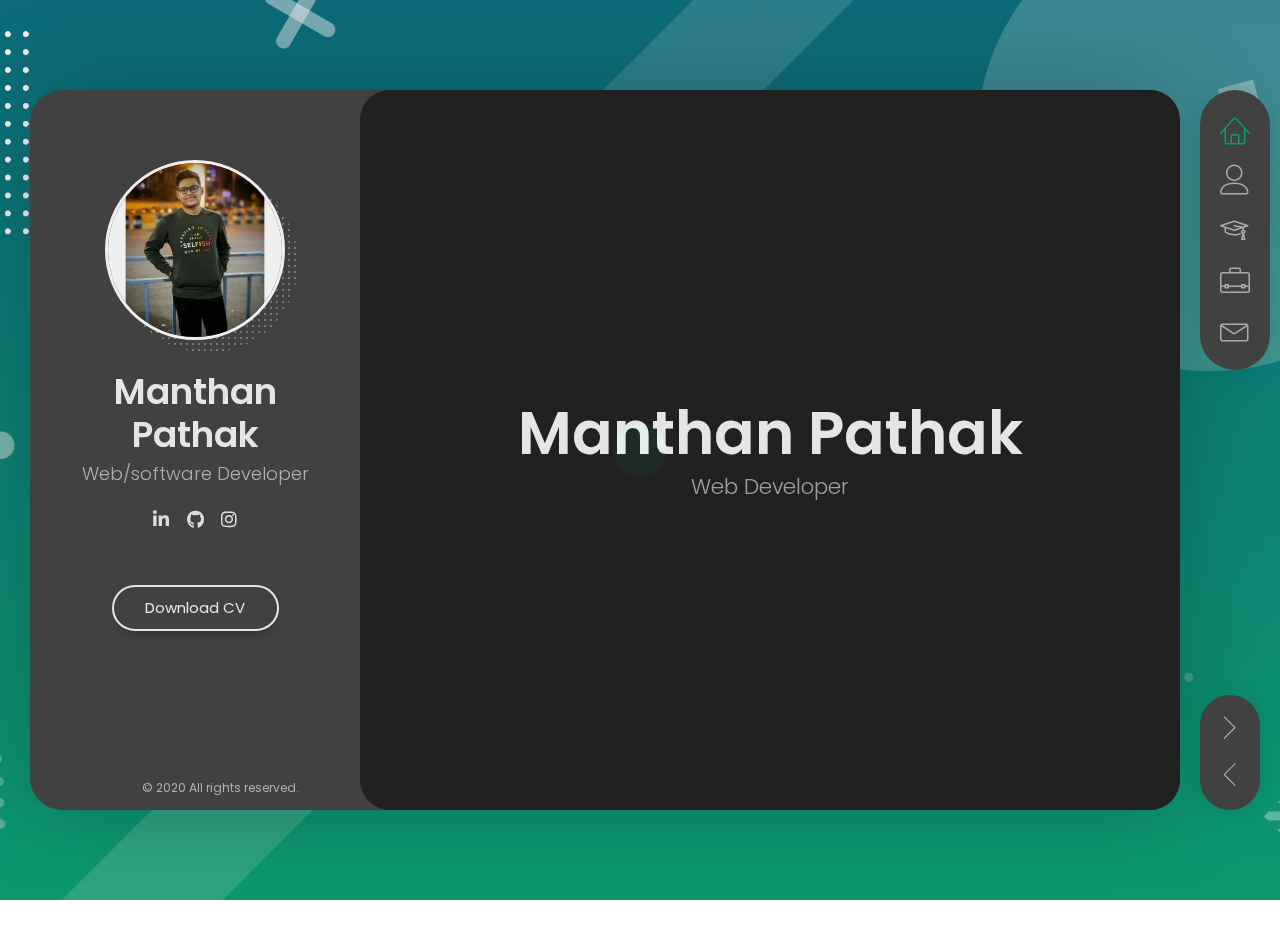
==== commit 25ccc87e: "portfolio v1.0" ====
--- a/index.html
+++ b/index.html
@@ -79,12 +79,12 @@
                             <span class="link-text">Portfolio</span>
                         </a>
                     </li>
-                    <li>
+                    <!-- <li>
                         <a href="#blog" class="nav-anim">
                             <span class="menu-icon lnr lnr-book"></span>
                             <span class="link-text">Blog</span>
                         </a>
-                    </li>
+                    </li> -->
                     <li>
                         <a href="#contact" class="nav-anim">
                             <span class="menu-icon lnr lnr-envelope"></span>
@@ -95,9 +95,9 @@
 
                 <div class="social-links">
                     <ul>
-                        <li><a href="#" target="_blank"><i class="fab fa-linkedin-in"></i></a></li>
-                        <li><a href="#" target="_blank"><i class="fab fa-facebook-f"></i></a></li>
-                        <li><a href="#" target="_blank"><i class="fab fa-twitter"></i></a></li>
+                        <li><a href="https://www.linkedin.com/in/manthan-pathak/" target="_blank"><i class="fab fa-linkedin-in"></i></a></li>
+                        <li><a href="https://github.com/Manthan-Pathak" target="_blank"><i class="fab fa-github"></i></i></a></li>
+                        <li><a href="https://www.instagram.com/i.manthan.pathak/" target="_blank"><i class="fab fa-instagram"></i></a></li>
                     </ul>
                 </div>
 
@@ -569,37 +569,37 @@
                                     <div class="timeline timeline-second-style clearfix">
                                         <div class="timeline-item clearfix">
                                             <div class="left-part">
-                                                <h5 class="item-period">2016 - Current</h5>
-                                                <span class="item-company">Google</span>
+                                                <h5 class="item-period">Dec 2019 - feb 2021</h5>
+                                                <span class="item-company">Imagica Health</span>
                                             </div>
                                             <div class="divider"></div>
                                             <div class="right-part">
-                                                <h4 class="item-title">Lead Ui/Ux Designer</h4>
-                                                <p>Praesent dignissim sollicitudin justo, sed elementum quam lacinia quis. Phasellus eleifend tristique posuere. Sed vitae dui nec magna.</p>
+                                                <h4 class="item-title">Full-Stack Developer</h4>
+                                                <!-- <p>Praesent dignissim sollicitudin justo, sed elementum quam lacinia quis. Phasellus eleifend tristique posuere. Sed vitae dui nec magna.</p> -->
                                             </div>
                                         </div>
 
                                         <div class="timeline-item clearfix">
                                             <div class="left-part">
-                                                <h5 class="item-period">2013 - 2016</h5>
-                                                <span class="item-company">Adobe</span>
+                                                <h5 class="item-period">jun - Dec 2018</h5>
+                                                <span class="item-company">Technology Hub</span>
                                             </div>
                                             <div class="divider"></div>
                                             <div class="right-part">
-                                                <h4 class="item-title">Senior Ui/Ux Designer</h4>
-                                                <p>Maecenas tempus faucibus rutrum. Duis eu aliquam urna. Proin vitae nulla tristique, ornare felis id, congue libero. Nam volutpat euismod quam.</p>
+                                                <h4 class="item-title">Web Designing Intern</h4>
+                                                <!-- <p>Maecenas tempus faucibus rutrum. Duis eu aliquam urna. Proin vitae nulla tristique, ornare felis id, congue libero. Nam volutpat euismod quam.</p> -->
                                             </div>
                                         </div>
 
                                         <div class="timeline-item clearfix">
                                             <div class="left-part">
-                                                <h5 class="item-period">2011 - 2013</h5>
-                                                <span class="item-company">Google</span>
+                                                <h5 class="item-period">Jan - Apr 2018</h5>
+                                                <span class="item-company">Aziko</span>
                                             </div>
                                             <div class="divider"></div>
                                             <div class="right-part">
                                                 <h4 class="item-title">Junior Ui/Ux Designer</h4>
-                                                <p>Duis mollis nunc quis quam viverra venenatis. Nulla nulla arcu, congue vitae nunc ac, sodales ultricies diam. Nullam justo leo, tincidunt sit amet.</p>
+                                                <!-- <p>Duis mollis nunc quis quam viverra venenatis. Nulla nulla arcu, congue vitae nunc ac, sodales ultricies diam. Nullam justo leo, tincidunt sit amet.</p> -->
                                             </div>
                                         </div>
                                     </div>
@@ -610,7 +610,7 @@
                                 <div class="col-xs-12 col-sm-5">
                                     <!-- Design Skills -->
                                     <div class="block-title">
-                                        <h3>Design <span>Skills</span></h3>
+                                        <h3> <span>Skills</span></h3>
                                     </div>
 
                                     <div class="skills-info skills-second-style">
@@ -626,8 +626,8 @@
 
                                         <!-- Skill 2 -->
                                         <div class="skill clearfix">
-                                            <h4>Print Design</h4>
-                                            <div class="skill-value">65%</div>
+                                            <h4>Mobile App Design</h4>
+                                            <div class="skill-value">85%</div>
                                         </div>
                                         <div class="skill-container skill-2">
                                             <div class="skill-percentage"></div>
@@ -636,7 +636,7 @@
 
                                         <!-- Skill 3 -->
                                         <div class="skill clearfix">
-                                            <h4>Logo Design</h4>
+                                            <h4>Database Management</h4>
                                             <div class="skill-value">80%</div>
                                         </div>
                                         <div class="skill-container skill-3">
@@ -646,7 +646,7 @@
 
                                         <!-- Skill 4 -->
                                         <div class="skill clearfix">
-                                            <h4>Graphic Design</h4>
+                                            <h4>Digital Marketing</h4>
                                             <div class="skill-value">90%</div>
                                         </div>
                                         <div class="skill-container skill-4">
@@ -668,9 +668,9 @@
                                         <!-- Skill 5 -->
                                         <div class="skill clearfix">
                                             <h4>JavaScript</h4>
-                                            <div class="skill-value">95%</div>
-                                        </div>
-                                        <div class="skill-container skill-5">
+                                            <div class="skill-value">91%</div>
+                                        </div>
+                                        <div class="skill-container skill-8">
                                             <div class="skill-percentage"></div>
                                         </div>
                                         <!-- End of Skill 5 -->
@@ -678,9 +678,9 @@
                                         <!-- Skill 6 -->
                                         <div class="skill clearfix">
                                             <h4>PHP</h4>
-                                            <div class="skill-value">85%</div>
-                                        </div>
-                                        <div class="skill-container skill-6">
+                                            <div class="skill-value">90%</div>
+                                        </div>
+                                        <div class="skill-container skill-8">
                                             <div class="skill-percentage"></div>
                                         </div>
                                         <!-- End of Skill 6 -->
@@ -688,29 +688,29 @@
                                         <!-- Skill 7 -->
                                         <div class="skill clearfix">
                                             <h4>HTML/CSS</h4>
-                                            <div class="skill-value">100%</div>
-                                        </div>
-                                        <div class="skill-container skill-7">
+                                            <div class="skill-value">98%</div>
+                                        </div>
+                                        <div class="skill-container skill-9">
                                             <div class="skill-percentage"></div>
                                         </div>
                                         <!-- End of Skill 7 -->
 
                                         <!-- Skill 8 -->
                                         <div class="skill clearfix">
-                                            <h4>Smarty/Twig</h4>
-                                            <div class="skill-value">75%</div>
-                                        </div>
-                                        <div class="skill-container skill-8">
+                                            <h4>Asp.Net</h4>
+                                            <div class="skill-value">95%</div>
+                                        </div>
+                                        <div class="skill-container skill-9">
                                             <div class="skill-percentage"></div>
                                         </div>
                                         <!-- End of Skill 8 -->
 
                                         <!-- Skill 9 -->
                                         <div class="skill clearfix">
-                                            <h4>Perl</h4>
+                                            <h4>Python</h4>
                                             <div class="skill-value">90%</div>
                                         </div>
-                                        <div class="skill-container skill-9">
+                                        <div class="skill-container skill-8">
                                             <div class="skill-percentage"></div>
                                         </div>
                                         <!-- End of Skill 9 -->
@@ -725,15 +725,15 @@
                                     </div>
 
                                     <ul class="knowledges">
-                                        <li>Marketing</li>
-                                        <li>Print</li>
-                                        <li>Digital Design</li>
-                                        <li>Social Media</li>
-                                        <li>Time Management</li>
-                                        <li>Communication</li>
-                                        <li>Problem-Solving</li>
-                                        <li>Social Networking</li>
-                                        <li>Flexibility</li>
+                                        <li>Web Development</li>
+                                        <li>Mobile App Development</li>
+                                        <li>Software Development</li>
+                                        <li>Database Management</li>
+                                        <li>Object-Oriented Programming</li>
+                                        <li>Ui/Ux Designing</li>
+                                        <li>Digital Marketing</li>
+                                        <li>Leadership</li>
+                                        <li>Problem Solving</li>
                                     </ul>
                                     <!-- End of Knowledges -->
                                 </div>
@@ -756,18 +756,18 @@
                                 <div class="col-xs-12 col-sm-6">
                                     <div class="certificate-item clearfix">
                                         <div class="certi-logo">
-                                            <img src="img/clients/client-1.png" alt="logo">
+                                            <img src="img/clients/google.png" alt="google">
                                         </div>
 
                                         <div class="certi-content">
                                             <div class="certi-title">
-                                                <h4>Psyhology of Intertnation Design</h4>
+                                                <h4>Google Digital Garrage</h4>
                                             </div>
                                             <div class="certi-id">
-                                                <span>Membership ID: XXXX</span>
+                                                <span>Certificate ID: J2J XNU YCV</span>
                                             </div>
                                             <div class="certi-date">
-                                                <span>19 April 2018</span>
+                                                <span>07 Nov 2019</span>
                                             </div>
                                             <div class="certi-company">
                                                 <span></span>
@@ -781,16 +781,14 @@
                                 <div class="col-xs-12 col-sm-6">
                                     <div class="certificate-item clearfix">
                                         <div class="certi-logo">
-                                            <img src="img/clients/client-1.png" alt="logo">
+                                            <img src="img/clients/coursera.png" alt="logo">
                                         </div>
 
                                         <div class="certi-content">
                                             <div class="certi-title">
-                                                <h4>Psyhology of Intertnation Design</h4>
-                                            </div>
-                                            <div class="certi-id">
-                                                <span>Membership ID: XXXX</span>
-                                            </div>
+                                                <h4>Basics of Web Development & Coding Specialization</h4>
+                                            </div>
+
                                             <div class="certi-date">
                                                 <span>19 April 2018</span>
                                             </div>
@@ -826,19 +824,19 @@
                                                 <a class="filter btn btn-sm btn-link" data-group="category_all">All</a>
                                             </li>
                                             <li>
-                                                <a class="filter btn btn-sm btn-link" data-group="category_detailed">Detailed</a>
+                                                <a class="filter btn btn-sm btn-link" data-group="category_detailed">Projects</a>
                                             </li>
                                             <li>
-                                                <a class="filter btn btn-sm btn-link" data-group="category_mockups">Mockups</a>
+                                                <a class="filter btn btn-sm btn-link" data-group="category_mockups">Web Designs</a>
                                             </li>
                                             <li>
-                                                <a class="filter btn btn-sm btn-link" data-group="category_soundcloud">SoundCloud</a>
+                                                <a class="filter btn btn-sm btn-link" data-group="category_soundcloud">App Designs</a>
                                             </li>
                                             <li>
-                                                <a class="filter btn btn-sm btn-link" data-group="category_vimeo-videos">Vimeo Videos</a>
+                                                <a class="filter btn btn-sm btn-link" data-group="category_vimeo-videos">Logo Design</a>
                                             </li>
                                             <li>
-                                                <a class="filter btn btn-sm btn-link" data-group="category_youtube-videos">YouTube Videos</a>
+                                                <a class="filter btn btn-sm btn-link" data-group="category_youtube-videos">Branding</a>
                                             </li>
                                         </ul>
 
@@ -921,7 +919,7 @@
                     <!-- End of Portfolio Subpage -->
 
                     <!-- Blog Subpage -->
-                    <section data-id="blog" class="animated-section">
+                    <!-- <section data-id="blog" class="animated-section">
                         <div class="page-title">
                             <h2>Blog</h2>
                         </div>
@@ -929,10 +927,10 @@
                         <div class="section-content">
                             <div class="row">
                                 <div class="col-xs-12 col-sm-12">
-                                    <div class="blog-masonry two-columns clearfix">
-
-                                        <!-- Blog Post 1 -->
-                                        <div class="item post-1">
+                                    <div class="blog-masonry two-columns clearfix"> -->
+
+                    <!-- Blog Post 1 -->
+                    <!-- <div class="item post-1">
                                             <div class="blog-card">
                                                 <div class="media-block">
                                                     <div class="category">
@@ -950,11 +948,11 @@
                                                     </a>
                                                 </div>
                                             </div>
-                                        </div>
-                                        <!-- End of Blog Post 1 -->
-
-                                        <!-- Blog Post 2 -->
-                                        <div class="item post-2">
+                                        </div> -->
+                    <!-- End of Blog Post 1 -->
+
+                    <!-- Blog Post 2 -->
+                    <!-- <div class="item post-2">
                                             <div class="blog-card">
                                                 <div class="media-block">
                                                     <div class="category">
@@ -972,11 +970,11 @@
                                                     </a>
                                                 </div>
                                             </div>
-                                        </div>
-                                        <!-- End of Blog Post 2 -->
-
-                                        <!-- Blog Post 3 -->
-                                        <div class="item post-1">
+                                        </div> -->
+                    <!-- End of Blog Post 2 -->
+
+                    <!-- Blog Post 3 -->
+                    <!-- <div class="item post-1">
                                             <div class="blog-card">
                                                 <div class="media-block">
                                                     <div class="category">
@@ -994,11 +992,11 @@
                                                     </a>
                                                 </div>
                                             </div>
-                                        </div>
-                                        <!-- End of Blog Post 3 -->
-
-                                        <!-- Blog Post 4 -->
-                                        <div class="item post-2">
+                                        </div> -->
+                    <!-- End of Blog Post 3 -->
+
+                    <!-- Blog Post 4 -->
+                    <!-- <div class="item post-2">
                                             <div class="blog-card">
                                                 <div class="media-block">
                                                     <div class="category">
@@ -1016,15 +1014,15 @@
                                                     </a>
                                                 </div>
                                             </div>
-                                        </div>
-                                        <!-- End of Blog Post 4 -->
-                                    </div>
-                                </div>
-                            </div>
-                        </div>
-
-
-                    </section>
+                                        </div> -->
+                    <!-- End of Blog Post 4 -->
+                    <!-- </div>
+                                </div>
+                            </div>
+                        </div> -->
+
+
+                    <!-- </section> -->
                     <!-- End of Blog Subpage -->
 
                     <!-- Contact Subpage -->
@@ -1040,21 +1038,21 @@
                                 <div class="col-xs-12 col-sm-4">
                                     <div class="lm-info-block gray-default">
                                         <i class="lnr lnr-map-marker"></i>
-                                        <h4>San Francisco</h4>
+                                        <h4>India</h4>
                                         <span class="lm-info-block-value"></span>
                                         <span class="lm-info-block-text"></span>
                                     </div>
 
                                     <div class="lm-info-block gray-default">
                                         <i class="lnr lnr-phone-handset"></i>
-                                        <h4>415-832-2000</h4>
+                                        <h4>+91 8200-646-552</h4>
                                         <span class="lm-info-block-value"></span>
                                         <span class="lm-info-block-text"></span>
                                     </div>
 
                                     <div class="lm-info-block gray-default">
                                         <i class="lnr lnr-envelope"></i>
-                                        <h4><a href="https://lmpixels.com/cdn-cgi/l/email-protection" class="__cf_email__" data-cfemail="650409001d25001d04081509004b060a08">[email&#160;protected]</a></h4>
+                                        <h4>pathak22mp@gmail.com</h4>
                                         <span class="lm-info-block-value"></span>
                                         <span class="lm-info-block-text"></span>
                                     </div>
@@ -1072,11 +1070,11 @@
 
                                 <!-- Contact Form -->
                                 <div class="col-xs-12 col-sm-8">
-                                    <div id="map" class="map">
+                                    <!-- <div id="map" class="map">
                                         <div class="lmpixels-map">
                                             <iframe frameborder="0" scrolling="no" marginheight="0" marginwidth="0" src="https://maps.google.com/maps?q=San%20Francisco%2C%20S601%20Townsend%20Street%2C%20California%2C%20USA&amp;amp;t=m&amp;amp;z=16&amp;amp;output=embed&amp;amp;iwloc=near&amp;output=embed"></iframe>
                                         </div>
-                                    </div>
+                                    </div> -->
                                     <div class="block-title">
                                         <h3>How Can I <span>Help You?</span></h3>
                                     </div>
@@ -1119,7 +1117,7 @@
                                                 </div>
                                             </div>
 
-                                            <div class="g-recaptcha" data-sitekey="6LdqmCAUAAAAAMMNEZvn6g4W5e0or2sZmAVpxVqI" data-theme="dark"></div>
+                                            <!-- <div class="g-recaptcha" data-sitekey="6LdqmCAUAAAAAMMNEZvn6g4W5e0or2sZmAVpxVqI" data-theme="dark"></div> -->
 
                                             <input type="submit" class="button btn-send" value="Send message">
                                         </div>
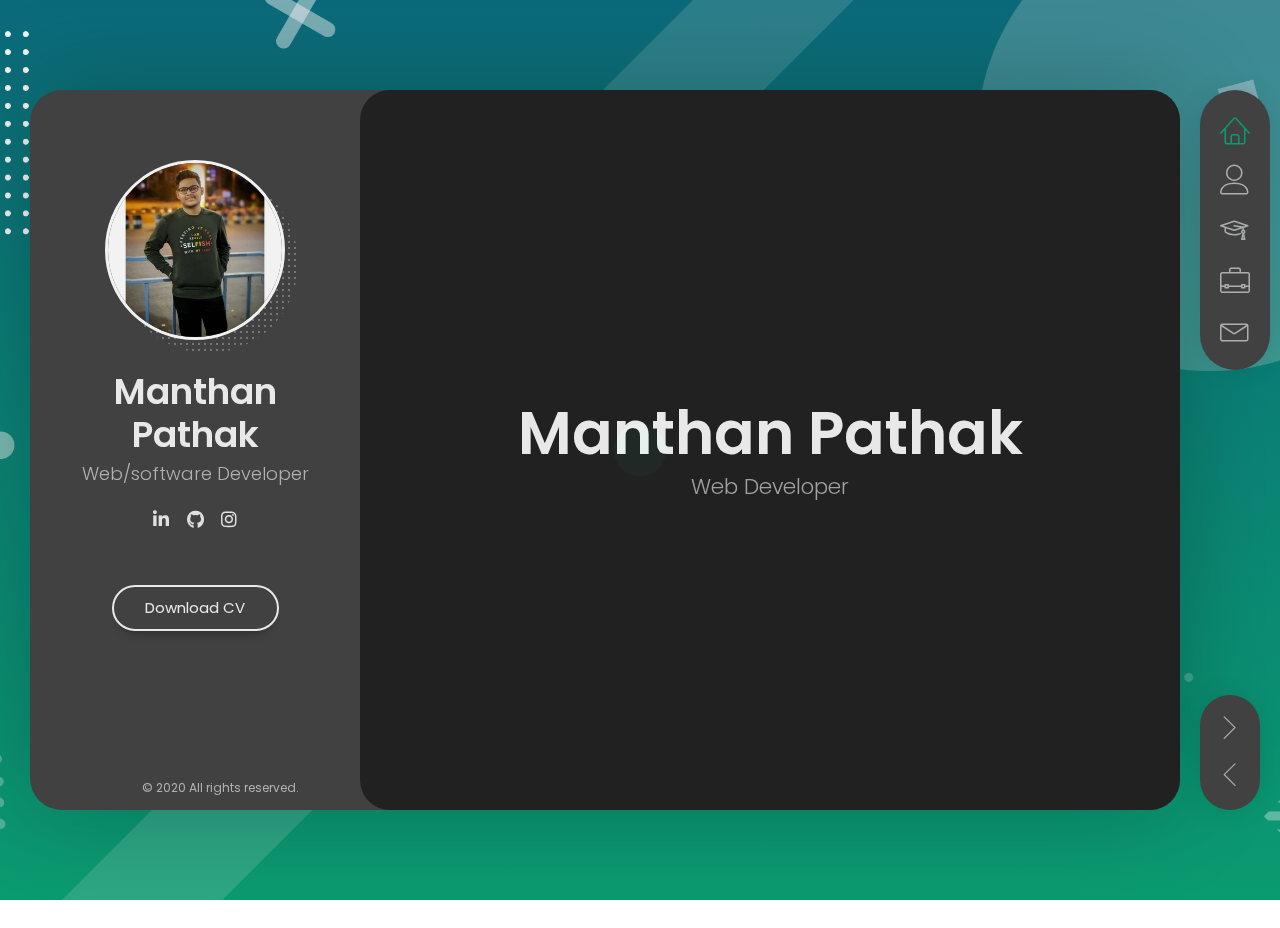
==== commit 475f3835: "Update index.html" ====
--- a/index.html
+++ b/index.html
@@ -1,7 +1,6 @@
 <!DOCTYPE html>
 <html lang="en" class="no-js">
 
-<!-- Mirrored from lmpixels.com/demo/breezycv/dark/2/index.html by HTTrack Website Copier/3.x [XR&CO'2014], Wed, 09 Jun 2021 10:40:33 GMT -->
 
 <head>
     <meta charset="UTF-8" />
@@ -1165,4 +1164,4 @@
 
 <!-- Mirrored from lmpixels.com/demo/breezycv/dark/2/index.html by HTTrack Website Copier/3.x [XR&CO'2014], Wed, 09 Jun 2021 10:41:03 GMT -->
 
-</html>+</html>
